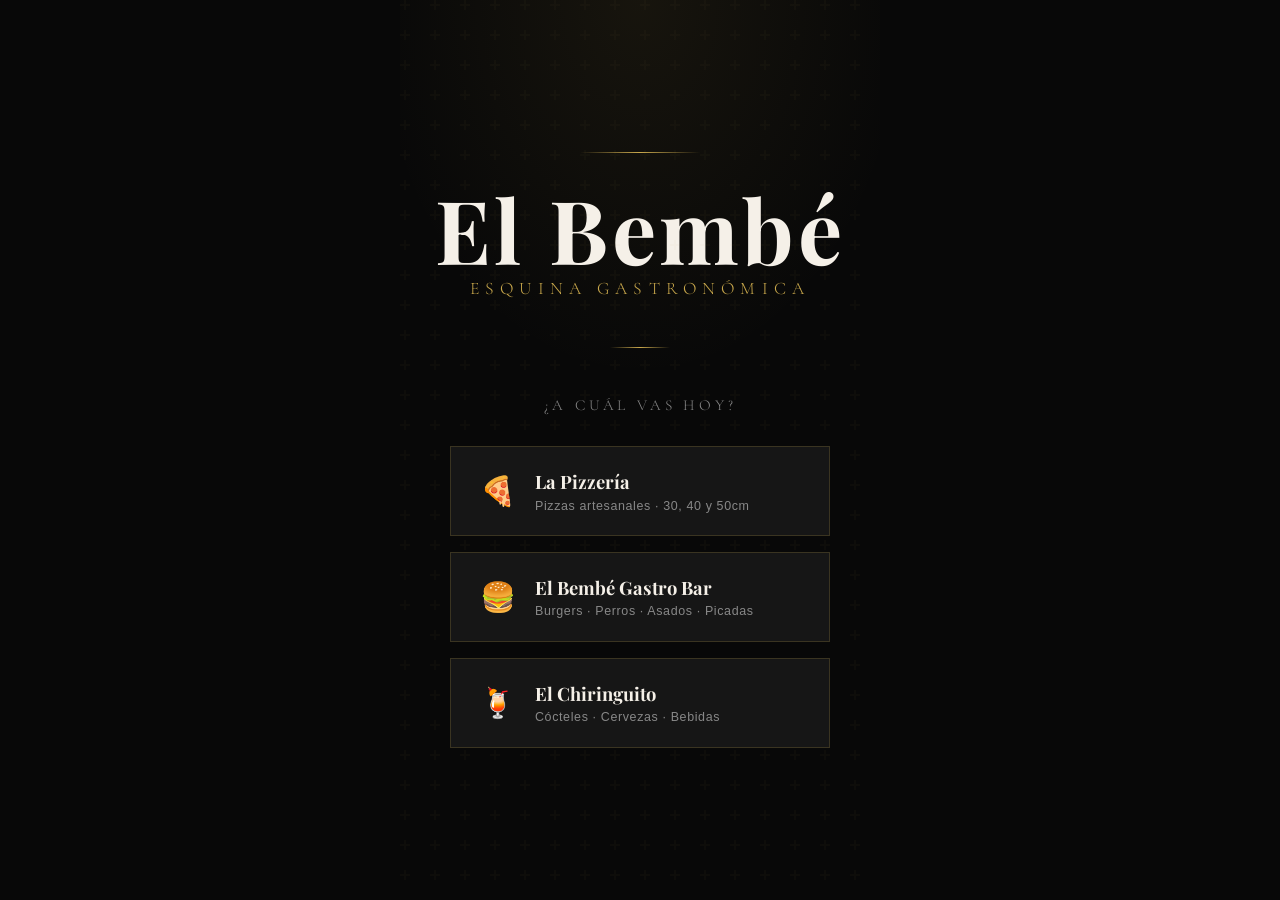
==== index.backup.html @ 0746b176 "💾 Backup antes de suspender" ====
<!DOCTYPE html>
<html lang="es">
<head>
<meta charset="UTF-8">
<meta name="viewport" content="width=device-width, initial-scale=1.0">
<title>El Bembé — Menu</title>
<link href="https://fonts.googleapis.com/css2?family=Playfair+Display:ital,wght@0,400;0,700;1,400&family=Cormorant+Garamond:wght@300;400;500&family=DM+Sans:wght@300;400;500&display=swap" rel="stylesheet">
</head>
<link rel="stylesheet" href="styles.css">
<body>

<!-- ════════════════ PORTADA ════════════════ -->
<div id="portada">
  <div class="portada-ornamento"></div>
  <h1 class="portada-titulo">El Bembé</h1>
  <p class="portada-subtitulo">Esquina Gastronómica</p>
  <div class="portada-ornamento2"></div>
  <p class="portada-pregunta">¿A cuál vas hoy?</p>
  <div class="conceptos-grid">
    <button class="concepto-btn" onclick="abrirMenu('pizzeria')">
      <span class="concepto-emoji">🍕</span>
      <div class="concepto-info">
        <span class="concepto-nombre">La Pizzería</span>
        <span class="concepto-desc">Pizzas artesanales · 30, 40 y 50cm</span>
      </div>
      <span class="concepto-arrow">→</span>
    </button>
    <button class="concepto-btn" onclick="abrirMenu('gastrobar')">
      <span class="concepto-emoji">🍔</span>
      <div class="concepto-info">
        <span class="concepto-nombre">El Bembé Gastro Bar</span>
        <span class="concepto-desc">Burgers · Perros · Asados · Picadas</span>
      </div>
      <span class="concepto-arrow">→</span>
    </button>
    <button class="concepto-btn" onclick="abrirMenu('chiringuito')">
      <span class="concepto-emoji">🍹</span>
      <div class="concepto-info">
        <span class="concepto-nombre">El Chiringuito</span>
        <span class="concepto-desc">Cócteles · Cervezas · Bebidas</span>
      </div>
      <span class="concepto-arrow">→</span>
    </button>
  </div>
</div>

<!-- ════════════════ MENÚ CONTAINER ════════════════ -->
<div id="menu-container">
  <div class="menu-header">
    <button class="btn-volver" onclick="volverPortada()">←</button>
    <div class="header-info">
      <div class="header-nombre" id="header-nombre"></div>
      <div class="header-sub">El Bembé · 324-8009246</div>
    </div>
  </div>
  <div class="menu-body" id="menu-body"></div>
</div>

<!-- BARRA TOTAL -->
<div class="total-bar" id="total-bar">
  <div class="total-linea">
    <span class="total-label">Total del pedido</span>
    <span class="total-valor" id="total-display">$0</span>
  </div>
  <div class="btns-pedido">
    <button class="btn-pedido btn-wsp" onclick="abrirModal()">📲 Ver pedido</button>
    <button class="btn-pedido btn-limpiar" onclick="limpiarPedido()">Limpiar</button>
  </div>
</div>

<!-- MODAL -->
<div id="modal-pedido">
  <div class="modal-box">

    <div class="modal-titulo" id="modal-titulo">Tu pedido</div>

    <div class="modal-items" id="modal-items"></div>
    <div class="modal-total" id="modal-total"></div>

    <!-- FORMULARIO -->
    <form id="pedidoForm">

      <section class="menu-section">
        <h2>📝 Detalles del Cliente</h2>

        <div class="form-group">
          <label>👤 Nombre:</label>
          <input type="text" id="nombre" required>
        </div>

        <div class="form-group">
          <label>📞 Número:</label>
          <input type="tel" id="telefono" required>
        </div>

        <div class="form-group">
          <label>📦 Tipo de entrega:</label>
          <select id="tipoEntrega">
            <option value="">-- Selecciona --</option>
            <option value="local">Recoger en el local</option>
            <option value="domicilio">Domicilio</option>
            <option value="comer">Comer en el local</option>
          </select>
        </div>

        <div class="form-group" id="direccionField" style="display:none;">
          <label>📍 Dirección:</label>
          <input type="text" id="direccion">
        </div>

        <div class="form-group" id="mesaField" style="display:none;">
          <label>🪑 Mesa:</label>
          <input type="text" id="numeroMesa">
        </div>

        <div class="form-group">
          <label>💳 Método de pago:</label>
          <select id="tipoPago">
            <option value="">-- Selecciona --</option>
            <option value="Efectivo">Efectivo</option>
            <option value="Nequi">Nequi</option>
            <option value="Bancolombia">Bancolombia</option>
            <option value="Llave">Llave</option>
            <option value="Bold">Llave Bold</option>
            <option value="Datafono">Datáfono</option>
          </select>
        </div>

        <!-- INFO DINÁMICA DE PAGO -->
        <div class="form-group" id="infoPago" style="display:none;">
  <div id="textoPago" style="font-size:14px; line-height:1.4;"></div>
</div>

        <div class="form-group" id="efectivoField" style="display:none;">
          <label>💵 ¿Con cuánto pagas?</label>
          <input type="text" id="efectivoCliente">
        </div>

        <div class="form-group">
          <label>📝 Extras:</label>
          <textarea id="especificaciones"></textarea>
        </div>

      </section>

    </form>

    <!-- BOTONES -->
    <div class="modal-btns">
      <button class="btn-confirmar" onclick="enviarWhatsApp()">✅ Enviar por WhatsApp</button>
      <button class="btn-cancelar" onclick="cerrarModal()">Cerrar</button>
    </div>
  </div>
</div>

  <script>
function enviarWhatsApp() {
  const lineas = [];
  let total = 0;

  pedidoGlobal.forEach(i => {
    lineas.push(`• ${i.nombre} x${i.cant}`);
    total += i.precio * i.cant;
  });

  if (lineas.length === 0) { cerrarModal(); return; }

  const nombre    = document.getElementById('nombre')?.value?.trim();
  const telefono  = document.getElementById('telefono')?.value?.trim();
  const entrega   = document.getElementById('tipoEntrega')?.value;
  const direccion = document.getElementById('direccion')?.value?.trim();
  const mesa      = document.getElementById('numeroMesa')?.value?.trim();
  const pago      = document.getElementById('tipoPago')?.value;
  const efectivo  = document.getElementById('efectivoCliente')?.value?.trim();
  const extra     = document.getElementById('especificaciones')?.value?.trim();

  const entregaTexto = { local:'Recoger en el local', domicilio:'Domicilio', comer:'Comer en el local' };

  let msg = "📦 *NUEVO PEDIDO — El Bembé*\n\n";
  if (nombre)   msg += "👤 *Nombre:* " + nombre + "\n";
  if (telefono) msg += "📞 *Número:* " + telefono + "\n";
  if (nombre || telefono) msg += "\n";

  msg += "🍽️ *Platos:*\n" + lineas.join('\n') + "\n\n";

  if (entrega) {
    msg += "📦 *Entrega:* " + (entregaTexto[entrega] || entrega) + "\n";
    if (entrega === 'comer' && mesa)          msg += "🪑 *Mesa:* " + mesa + "\n";
    if (entrega === 'domicilio' && direccion) msg += "📍 *Dirección:* " + direccion + "\n";
    msg += "\n";
  }

  if (pago)     msg += "💳 *Pago:* " + pago + "\n";
  if (efectivo) msg += "💵 *Con cuánto paga:* " + efectivo + "\n";
  if (pago || efectivo) msg += "\n";

  if (extra) msg += "📝 *Extras:* " + extra + "\n\n";

  msg += "💰 *Total: " + formatCOP(total) + "*";

  // ── Cambiar botón a "Enviando..." ──
  const btnConfirmar = document.querySelector('.btn-confirmar');
  if (btnConfirmar) {
    btnConfirmar.disabled = true;
    btnConfirmar.textContent = "Enviando...";
  }

  // ── Enviar a Google Forms ──
  const formData = new FormData();
  formData.append("entry.1374019127", nombre    || "");
  formData.append("entry.1512792047", telefono  || "");
  formData.append("entry.1387437886", lineas.join('\n'));
  formData.append("entry.1736887646", entrega   || "");
  formData.append("entry.2125605033", direccion || "");
  formData.append("entry.1258546851", pago      || "");
  formData.append("entry.189347138",  String(total));

  fetch("https://docs.google.com/forms/u/0/d/e/1FAIpQLSe2bna-9qyBoRLz5rePzkVjr_HBpRir2xsR7hR0W3sS5phgUg/formResponse", {
    method: "POST",
    mode: "no-cors",
    body: formData
  });

  setTimeout(() => {
    window.open(`https://wa.me/${WS}?text=${encodeURIComponent(msg)}`, '_blank');
    location.href = location.href;
  }, 4000);
}
</script>

<script src="script.js" charset="UTF-8"></script>
</body>
</html>
---- styles.css ----
:root {
    --negro: #080808; --negro-suave: #111111; --negro-card: #161616;
    --negro-hover: #1e1e1e; --dorado: #c9a84c; --dorado-claro: #e2c47a;
    --dorado-opaco: rgba(201,168,76,0.15); --blanco: #f5f0e8;
    --gris: #888; --gris-claro: #555; --verde: #27ae60;
  }
  * { box-sizing: border-box; margin: 0; padding: 0; }
  body {
  background: var(--negro);
  color: var(--blanco);
  font-family: 'DM Sans', sans-serif;
  font-weight: 300;
  min-height: 100vh;
  display: flex;
  flex-direction: column;
  align-items: center;
}

/* ✅ ESTO VA AFUERA */
#portada,
#menu-container,
.total-bar,
#modal-pedido {
  max-width: 480px;
  width: 100%;
  margin: 0 auto;
}

  /* ════ PORTADA ════ */
  #portada {
    width: 100%;
    min-height: 100vh; display: flex; flex-direction: column;
    align-items: center; justify-content: center;
    padding: 2rem 1.5rem;
    background: radial-gradient(ellipse 80% 60% at 50% 0%, rgba(201,168,76,0.08) 0%, transparent 70%), var(--negro);
    text-align: center; position: relative; overflow: hidden;
  }
  #portada::before {
    content: ''; position: absolute; inset: 0;
    background: url("data:image/svg+xml,%3Csvg width='60' height='60' viewBox='0 0 60 60' xmlns='http://www.w3.org/2000/svg'%3E%3Cg fill='none' fill-rule='evenodd'%3E%3Cg fill='%23c9a84c' fill-opacity='0.03'%3E%3Cpath d='M36 34v-4h-2v4h-4v2h4v4h2v-4h4v-2h-4zm0-30V0h-2v4h-4v2h4v4h2V6h4V4h-4zM6 34v-4H4v4H0v2h4v4h2v-4h4v-2H6zM6 4V0H4v4H0v2h4v4h2V6h4V4H6z'/%3E%3C/g%3E%3C/g%3E%3C/svg%3E");
    pointer-events: none;
  }
  .portada-ornamento { width: 120px; height: 1px; background: linear-gradient(90deg, transparent, var(--dorado), transparent); margin: 0 auto 2rem; }
  .portada-titulo { font-family: 'Playfair Display', serif; font-size: clamp(3rem, 12vw, 5.5rem); font-weight: 700; letter-spacing: 0.04em; line-height: 1; color: var(--blanco); margin-bottom: 0.3rem; }
  .portada-subtitulo { font-family: 'Cormorant Garamond', serif; font-size: clamp(0.85rem, 3vw, 1.1rem); letter-spacing: 0.35em; text-transform: uppercase; color: var(--dorado); margin-bottom: 3rem; }
  .portada-ornamento2 { width: 60px; height: 1px; background: linear-gradient(90deg, transparent, var(--dorado), transparent); margin: 0 auto 3rem; }
  .portada-pregunta { font-family: 'Cormorant Garamond', serif; font-size: clamp(0.8rem, 2.5vw, 0.95rem); letter-spacing: 0.25em; text-transform: uppercase; color: var(--gris); margin-bottom: 2rem; }
  .conceptos-grid { display: grid; grid-template-columns: 1fr; gap: 1rem; width: 100%; max-width: 380px; }
  .concepto-btn {
    background: var(--negro-card); border: 1px solid rgba(201,168,76,0.2);
    color: var(--blanco); padding: 1.4rem 1.8rem; cursor: pointer;
    transition: all 0.3s ease; display: flex; align-items: center;
    gap: 1.2rem; text-align: left; position: relative; overflow: hidden;
  }
  .concepto-btn::before { content: ''; position: absolute; left: 0; top: 0; bottom: 0; width: 3px; background: var(--dorado); transform: scaleY(0); transition: transform 0.3s ease; transform-origin: bottom; }
  .concepto-btn:hover { background: var(--negro-hover); border-color: var(--dorado); transform: translateX(4px); }
  .concepto-btn:hover::before { transform: scaleY(1); }
  .concepto-emoji { font-size: 1.8rem; flex-shrink: 0; }
  .concepto-info { flex: 1; }
  .concepto-nombre { font-family: 'Playfair Display', serif; font-size: 1.15rem; font-weight: 700; color: var(--blanco); display: block; margin-bottom: 0.2rem; }
  .concepto-desc { font-size: 0.78rem; color: var(--gris); letter-spacing: 0.05em; }
  .concepto-arrow { color: var(--dorado); font-size: 1rem; opacity: 0; transition: opacity 0.3s; }
  .concepto-btn:hover .concepto-arrow { opacity: 1; }

  /* ════ MENÚ CONTAINER ════ */
  #menu-container {
  display: none;
  width: 100%;
  flex-direction: column;
}

  /* HEADER */
  .menu-header {
    position: sticky; top: 0; z-index: 100;
    background: rgba(8,8,8,0.96); backdrop-filter: blur(12px);
    border-bottom: 1px solid rgba(201,168,76,0.15);
    padding: 0.9rem 1.2rem; display: flex; align-items: center; gap: 1rem;
  }
  .btn-volver { background: none; border: 1px solid rgba(201,168,76,0.3); color: var(--dorado); width: 36px; height: 36px; cursor: pointer; display: flex; align-items: center; justify-content: center; font-size: 1rem; transition: all 0.2s; flex-shrink: 0; }
  .btn-volver:hover { background: var(--dorado-opaco); border-color: var(--dorado); }
  .header-info { flex: 1; }
  .header-nombre { font-family: 'Playfair Display', serif; font-size: 1.1rem; font-weight: 700; color: var(--blanco); line-height: 1.1; }
  .header-sub { font-size: 0.7rem; color: var(--dorado); letter-spacing: 0.2em; text-transform: uppercase; }

  /* BODY */
  .menu-body {
  flex: 1;
  padding: 1rem 1rem 2rem;
}
  .menu-section { margin-bottom: 2rem; animation: fadeIn 0.3s ease; }
  @keyframes fadeIn { from { opacity:0; transform:translateY(6px); } to { opacity:1; transform:translateY(0); } }

  .section-titulo { font-family: 'Playfair Display', serif; font-size: 1.5rem; font-style: italic; color: var(--dorado-claro); margin-bottom: 0.3rem; padding-bottom: 0.8rem; border-bottom: 1px solid rgba(201,168,76,0.2); }

  .section-subtitulo { font-size: 0.75rem; color: var(--gris); letter-spacing: 0.1em; text-transform: uppercase; margin-bottom: 1.2rem; margin-top: 0.4rem; }

  /* ITEM */
  .item { border-bottom: 1px solid rgba(255,255,255,0.05); transition: background 0.2s; }
  .item:hover { background: rgba(255,255,255,0.015); }

  .item-linea { display: flex; align-items: center; gap: 0.5rem; padding: 0.85rem 0.5rem; flex-wrap: nowrap; }

  .item-linea label { flex: 1; display: flex; align-items: center; gap: 0.55rem; cursor: pointer; min-width: 0; }

  .check-plato { appearance: none; -webkit-appearance: none; width: 16px; height: 16px; border: 1px solid var(--gris-claro); background: transparent; cursor: pointer; flex-shrink: 0; position: relative; transition: all 0.2s; }

  .check-plato:checked { background: var(--dorado); border-color: var(--dorado); }

  .check-plato:checked::after { content: '✓'; position: absolute; top: 50%; left: 50%; transform: translate(-50%,-50%); font-size: 10px; color: var(--negro); font-weight: 700; }

  .nombre-plato { font-size: 0.88rem; color: var(--blanco); line-height: 1.3; overflow: hidden; text-overflow: ellipsis; white-space: nowrap; }

  .item-linea label:has(.check-plato:checked) .nombre-plato { color: var(--dorado-claro); }

  .sabor { background: var(--negro-card); border: 1px solid rgba(255,255,255,0.1); color: var(--gris); font-family: 'DM Sans', sans-serif; font-size: 0.72rem; padding: 0.3rem 0.4rem; cursor: pointer; flex-shrink: 0; max-width: 110px; display: none; transition: border-color 0.2s; }

  .sabor.visible { display: block; }
  .sabor:focus { outline: none; border-color: var(--dorado); color: var(--blanco); }

  .item-linea > span.precio { font-family: 'Cormorant Garamond', serif; font-size: 0.95rem; font-weight: 500; color: var(--dorado); flex-shrink: 0; white-space: nowrap; min-width: 52px; text-align: right; }
  .cantidad { width: 44px; background: var(--negro-card); border: 1px solid rgba(255,255,255,0.1); color: var(--blanco); font-family: 'DM Sans', sans-serif; font-size: 0.85rem; text-align: center; padding: 0.3rem; flex-shrink: 0; display: none; transition: border-color 0.2s; }
  .cantidad.visible { display: block; }
  .cantidad:focus { outline: none; border-color: var(--dorado); }
  .cantidad::-webkit-inner-spin-button, .cantidad::-webkit-outer-spin-button { -webkit-appearance: none; }
  .cantidad { -moz-appearance: textfield; }
  .descripcion { display: none; padding: 0.3rem 0.5rem 0.8rem 2rem; font-family: 'Cormorant Garamond', serif; font-size: 0.9rem; color: var(--gris); line-height: 1.6; font-style: italic; border-left: 2px solid var(--dorado-opaco); margin: 0 0.5rem 0.5rem; }

  /* SEPARADOR */
  .separador { text-align: center; padding: 1.2rem 0 0.8rem; font-family: 'Cormorant Garamond', serif; font-size: 0.78rem; letter-spacing: 0.3em; text-transform: uppercase; color: rgba(201,168,76,0.4); position: relative; }
  .separador::before, .separador::after { content: ''; position: absolute; top: 50%; width: 28%; height: 1px; background: rgba(201,168,76,0.15); }
  .separador::before { left: 0; }
  .separador::after { right: 0; }

  /* MITAD Y MITAD */
  .mitad-container { background: var(--negro-card); border: 1px solid rgba(201,168,76,0.25); padding: 1.2rem; margin-bottom: 1.5rem; }
  .mitad-titulo { font-family: 'Playfair Display', serif; font-size: 1.05rem; color: var(--dorado-claro); margin-bottom: 0.3rem; }
  .mitad-nota { font-size: 0.72rem; color: var(--gris); font-style: italic; margin-bottom: 1rem; }
  .mitad-fila { display: grid; grid-template-columns: 1fr 1fr; gap: 0.8rem; margin-bottom: 0.8rem; }
  .mitad-fila label, .mitad-tamano-label { font-size: 0.7rem; color: var(--gris); letter-spacing: 0.1em; text-transform: uppercase; display: block; margin-bottom: 0.3rem; }
  .mitad-fila select, .mitad-tamano-sel { width: 100%; background: var(--negro-suave); border: 1px solid rgba(255,255,255,0.1); color: var(--blanco); font-family: 'DM Sans', sans-serif; font-size: 0.8rem; padding: 0.5rem 0.4rem; cursor: pointer; }
  .mitad-fila select:focus, .mitad-tamano-sel:focus { outline: none; border-color: var(--dorado); }
  .mitad-tamano-wrap { margin-bottom: 1rem; }
  .mitad-bottom { display: flex; align-items: center; justify-content: space-between; gap: 1rem; }
  .mitad-precio-display { font-family: 'Cormorant Garamond', serif; font-size: 1.2rem; color: var(--dorado); }
  .mitad-cant-wrap { display: flex; align-items: center; gap: 0.5rem; }
  .mitad-cant-wrap span { font-size: 0.72rem; color: var(--gris); text-transform: uppercase; letter-spacing: 0.08em; }
  .mitad-cant-input { width: 52px; background: var(--negro-suave); border: 1px solid rgba(255,255,255,0.1); color: var(--blanco); font-size: 0.9rem; text-align: center; padding: 0.35rem; }
  .mitad-cant-input:focus { outline: none; border-color: var(--dorado); }
  .mitad-cant-input::-webkit-inner-spin-button { -webkit-appearance: none; }
  .mitad-cant-input { -moz-appearance: textfield; }

  /* PICADA */
  .picada-container { background: var(--negro-card); border: 1px solid rgba(201,168,76,0.2); padding: 1.2rem; margin-bottom: 1rem; }
  .picada-titulo { font-family: 'Playfair Display', serif; font-size: 1rem; color: var(--dorado-claro); margin-bottom: 0.3rem; }
  .picada-desc { font-size: 0.78rem; color: var(--gris); font-style: italic; margin-bottom: 1rem; }
  .picada-opciones { display: grid; grid-template-columns: 1fr 1fr 1fr; gap: 0.6rem; margin-bottom: 0.8rem; }
  .picada-opcion { background: var(--negro-suave); border: 1px solid rgba(255,255,255,0.08); padding: 0.7rem 0.5rem; text-align: center; cursor: pointer; transition: all 0.2s; }
  .picada-opcion.seleccionada { border-color: var(--dorado); background: var(--dorado-opaco); }
  .picada-opcion-label { font-size: 0.7rem; color: var(--gris); text-transform: uppercase; letter-spacing: 0.08em; display: block; }
  .picada-opcion-precio { font-family: 'Cormorant Garamond', serif; font-size: 1rem; color: var(--dorado); display: block; }
  .picada-opcion-porciones { font-size: 0.65rem; color: var(--gris-claro); display: block; }
  .picada-bottom { display: flex; align-items: center; justify-content: space-between; gap: 1rem; }
  .picada-precio-display { font-family: 'Cormorant Garamond', serif; font-size: 1.2rem; color: var(--dorado); }
  .picada-cant-wrap { display: flex; align-items: center; gap: 0.5rem; }
  .picada-cant-wrap > span { font-size: 0.72rem; color: var(--gris); text-transform: uppercase; letter-spacing: 0.08em; }
  .picada-cant-input { width: 52px; background: var(--negro-suave); border: 1px solid rgba(255,255,255,0.1); color: var(--blanco); font-size: 0.9rem; text-align: center; padding: 0.35rem; }
  .picada-cant-input:focus { outline: none; border-color: var(--dorado); }
  .picada-cant-input::-webkit-inner-spin-button { -webkit-appearance: none; }
  .picada-cant-input { -moz-appearance: textfield; }

  /* TOTAL BAR */
  .total-bar { position: sticky; bottom: 0; width: 100%; background: rgba(8,8,8,0.97); border-top: 1px solid rgba(201,168,76,0.3); padding: 1rem 1.2rem; display: none; flex-direction: column; gap: 0.8rem; backdrop-filter: blur(12px); z-index: 200; }
  .total-bar.visible { display: flex; }
  .total-linea { display: flex; justify-content: space-between; align-items: center; }
  .total-label { font-size: 0.72rem; letter-spacing: 0.2em; text-transform: uppercase; color: var(--gris); }
  .total-valor { font-family: 'Cormorant Garamond', serif; font-size: 1.6rem; font-weight: 500; color: var(--dorado-claro); }
  .btns-pedido { display: flex; gap: 0.8rem; }
  .btn-pedido { flex: 1; padding: 0.85rem; border: none; font-family: 'DM Sans', sans-serif; font-size: 0.8rem; letter-spacing: 0.1em; text-transform: uppercase; cursor: pointer; font-weight: 500; transition: all 0.2s; }
  .btn-wsp { background: var(--verde); color: white; }
  .btn-wsp:hover { filter: brightness(1.1); }
  .btn-limpiar { background: transparent; color: var(--gris); border: 1px solid rgba(255,255,255,0.15); }
  .btn-limpiar:hover { color: var(--blanco); border-color: rgba(255,255,255,0.4); }

  /* MODAL */
#modal-pedido { display: none; position: fixed; inset: 0; background: rgba(0,0,0,0.85); z-index: 500; padding: 1.5rem; align-items: flex-end; justify-content: center; }
#modal-pedido.abierto { display: flex; animation: fadeIn 0.2s ease; }
.modal-box { background: var(--negro-card); border: 1px solid rgba(201,168,76,0.25); width: 100%; max-width: 440px; padding: 1.5rem; max-height: 80vh; overflow-y: auto; }
.modal-titulo { font-family: 'Playfair Display', serif; font-size: 1.2rem; color: var(--dorado-claro); margin-bottom: 1rem; padding-bottom: 0.8rem; border-bottom: 1px solid rgba(201,168,76,0.2); }
.modal-items { margin-bottom: 1rem; font-size: 0.85rem; color: var(--blanco); }

.modal-item { display: flex; justify-content: space-between; align-items: center; border-bottom: 1px solid rgba(255,255,255,0.06); padding: 0.7rem 0; gap: 0.5rem; }
.modal-item-nombre { flex: 1; font-size: 0.88rem; color: var(--blanco); }
.modal-item-controles { display: flex; align-items: center; gap: 0.5rem; flex-shrink: 0; }
.modal-btn-cant { width: 28px; height: 28px; border-radius: 50%; border: 1px solid rgba(201,168,76,0.4); background: transparent; color: var(--dorado); font-size: 1rem; cursor: pointer; display: flex; align-items: center; justify-content: center; transition: all 0.2s; line-height: 1; }
.modal-btn-cant:hover { background: var(--dorado-opaco); border-color: var(--dorado); }
.modal-item-cant { font-size: 0.9rem; color: var(--blanco); min-width: 18px; text-align: center; }
.modal-item-precio { font-family: 'Cormorant Garamond', serif; font-size: 0.95rem; color: var(--dorado); min-width: 60px; text-align: right; }

.modal-total { text-align: center; padding: 1.2rem 0 0.5rem; border-top: 1px solid rgba(201,168,76,0.2); margin-bottom: 1rem; }
.modal-total-label { font-size: 0.7rem; letter-spacing: 0.25em; text-transform: uppercase; color: var(--gris); margin-bottom: 0.4rem; }
.modal-total-valor { font-family: 'Cormorant Garamond', serif; font-size: 2.2rem; font-weight: 500; color: var(--dorado-claro); }

.modal-btns { display: flex; gap: 0.8rem; }
.btn-confirmar { flex: 2; background: var(--verde); color: white; border: none; padding: 0.9rem; font-family: 'DM Sans', sans-serif; font-size: 0.82rem; letter-spacing: 0.1em; text-transform: uppercase; cursor: pointer; font-weight: 500; }
.btn-cancelar { flex: 1; background: transparent; color: var(--gris); border: 1px solid rgba(255,255,255,0.15); padding: 0.9rem; font-family: 'DM Sans', sans-serif; font-size: 0.82rem; cursor: pointer; }

  /* PAGOS */
  .pagos-footer { padding: 2rem 0.5rem 1rem; border-top: 1px solid rgba(255,255,255,0.05); margin-top: 1rem; }
  .pagos-titulo { font-family: 'Cormorant Garamond', serif; font-size: 0.75rem; letter-spacing: 0.25em; text-transform: uppercase; color: var(--gris); text-align: center; margin-bottom: 1rem; }
  .pagos-grid { display: flex; flex-wrap: wrap; gap: 0.5rem; justify-content: center; }
  .pago-tag { background: var(--negro-card); border: 1px solid rgba(255,255,255,0.08); color: var(--gris-claro); padding: 0.35rem 0.8rem; font-size: 0.72rem; letter-spacing: 0.05em; }
  .pagos-nota { font-size: 0.7rem; color: var(--gris); text-align: center; margin-top: 0.8rem; font-style: italic; }

  /* INPUTS SOLO DEL MODAL */
#modal-pedido input,
#modal-pedido select,
#modal-pedido textarea {
  width: 100%;
  padding: 12px;
  border-radius: 10px;
  border: none;
  background: #1a1a1a;
  color: #fff;
  font-size: 14px;
}

/* LABELS */
#modal-pedido .form-group label {
  display: block;
  font-size: 13px;
  margin-bottom: 5px;
  color: #aaa;
}

/* TITULO SECCION */
#modal-pedido .menu-section h2 {
  color: #d4af37;
  font-size: 18px;
  margin-bottom: 10px;
}

/* ESPACIADO */
#modal-pedido .form-group {
  margin-bottom: 15px;
}

/* PLACEHOLDER */
#modal-pedido input::placeholder,
#modal-pedido textarea::placeholder {
  color: #777;
}

#modal-pedido input:focus,
#modal-pedido select:focus,
#modal-pedido textarea:focus {
  outline: 1px solid #d4af37;
}
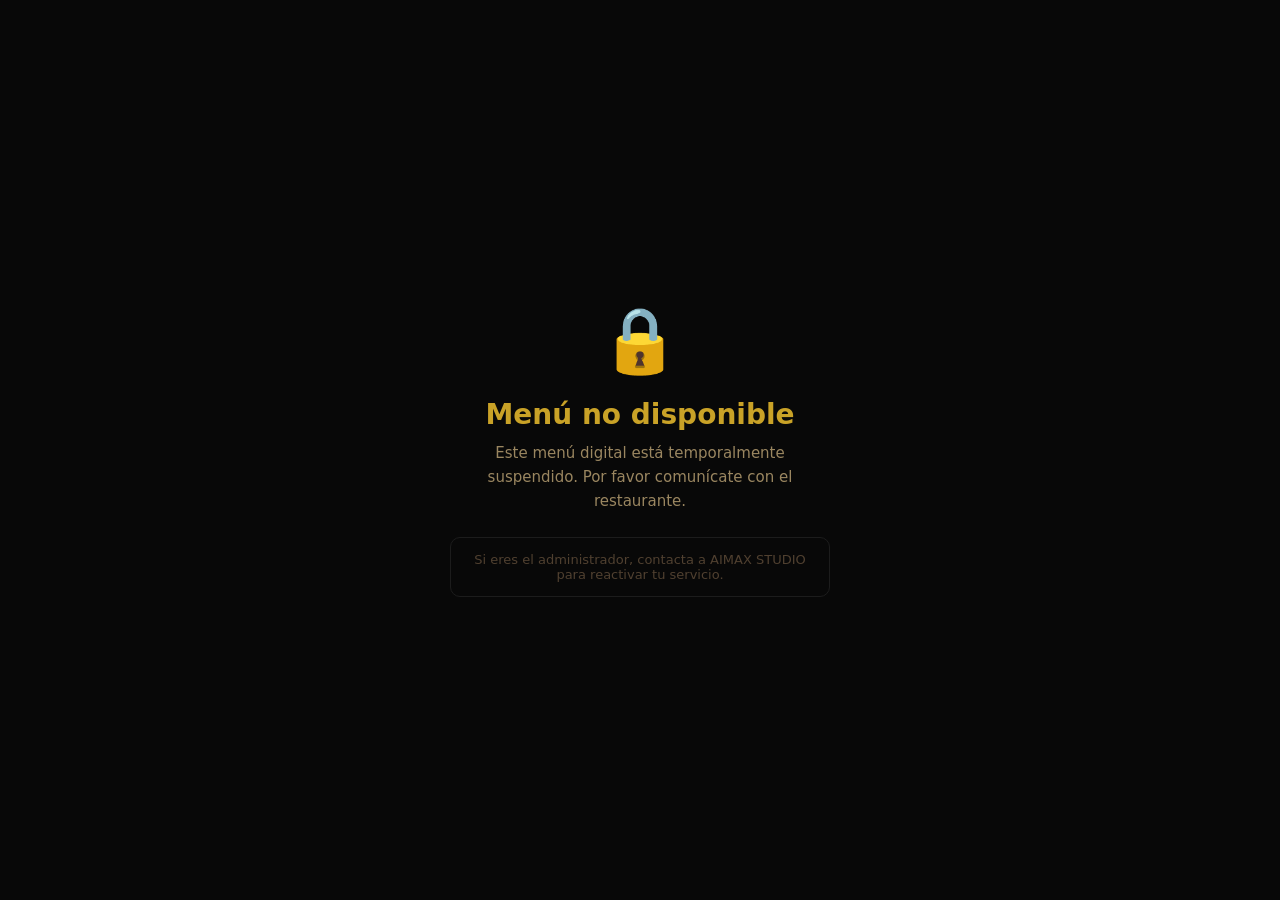
==== commit f8d85793: "💾 Backup antes de suspender" ====
--- a/index.backup.html
+++ b/index.backup.html
@@ -1,233 +1 @@
-<!DOCTYPE html>
-<html lang="es">
-<head>
-<meta charset="UTF-8">
-<meta name="viewport" content="width=device-width, initial-scale=1.0">
-<title>El Bembé — Menu</title>
-<link href="https://fonts.googleapis.com/css2?family=Playfair+Display:ital,wght@0,400;0,700;1,400&family=Cormorant+Garamond:wght@300;400;500&family=DM+Sans:wght@300;400;500&display=swap" rel="stylesheet">
-</head>
-<link rel="stylesheet" href="styles.css">
-<body>
-
-<!-- ════════════════ PORTADA ════════════════ -->
-<div id="portada">
-  <div class="portada-ornamento"></div>
-  <h1 class="portada-titulo">El Bembé</h1>
-  <p class="portada-subtitulo">Esquina Gastronómica</p>
-  <div class="portada-ornamento2"></div>
-  <p class="portada-pregunta">¿A cuál vas hoy?</p>
-  <div class="conceptos-grid">
-    <button class="concepto-btn" onclick="abrirMenu('pizzeria')">
-      <span class="concepto-emoji">🍕</span>
-      <div class="concepto-info">
-        <span class="concepto-nombre">La Pizzería</span>
-        <span class="concepto-desc">Pizzas artesanales · 30, 40 y 50cm</span>
-      </div>
-      <span class="concepto-arrow">→</span>
-    </button>
-    <button class="concepto-btn" onclick="abrirMenu('gastrobar')">
-      <span class="concepto-emoji">🍔</span>
-      <div class="concepto-info">
-        <span class="concepto-nombre">El Bembé Gastro Bar</span>
-        <span class="concepto-desc">Burgers · Perros · Asados · Picadas</span>
-      </div>
-      <span class="concepto-arrow">→</span>
-    </button>
-    <button class="concepto-btn" onclick="abrirMenu('chiringuito')">
-      <span class="concepto-emoji">🍹</span>
-      <div class="concepto-info">
-        <span class="concepto-nombre">El Chiringuito</span>
-        <span class="concepto-desc">Cócteles · Cervezas · Bebidas</span>
-      </div>
-      <span class="concepto-arrow">→</span>
-    </button>
-  </div>
-</div>
-
-<!-- ════════════════ MENÚ CONTAINER ════════════════ -->
-<div id="menu-container">
-  <div class="menu-header">
-    <button class="btn-volver" onclick="volverPortada()">←</button>
-    <div class="header-info">
-      <div class="header-nombre" id="header-nombre"></div>
-      <div class="header-sub">El Bembé · 324-8009246</div>
-    </div>
-  </div>
-  <div class="menu-body" id="menu-body"></div>
-</div>
-
-<!-- BARRA TOTAL -->
-<div class="total-bar" id="total-bar">
-  <div class="total-linea">
-    <span class="total-label">Total del pedido</span>
-    <span class="total-valor" id="total-display">$0</span>
-  </div>
-  <div class="btns-pedido">
-    <button class="btn-pedido btn-wsp" onclick="abrirModal()">📲 Ver pedido</button>
-    <button class="btn-pedido btn-limpiar" onclick="limpiarPedido()">Limpiar</button>
-  </div>
-</div>
-
-<!-- MODAL -->
-<div id="modal-pedido">
-  <div class="modal-box">
-
-    <div class="modal-titulo" id="modal-titulo">Tu pedido</div>
-
-    <div class="modal-items" id="modal-items"></div>
-    <div class="modal-total" id="modal-total"></div>
-
-    <!-- FORMULARIO -->
-    <form id="pedidoForm">
-
-      <section class="menu-section">
-        <h2>📝 Detalles del Cliente</h2>
-
-        <div class="form-group">
-          <label>👤 Nombre:</label>
-          <input type="text" id="nombre" required>
-        </div>
-
-        <div class="form-group">
-          <label>📞 Número:</label>
-          <input type="tel" id="telefono" required>
-        </div>
-
-        <div class="form-group">
-          <label>📦 Tipo de entrega:</label>
-          <select id="tipoEntrega">
-            <option value="">-- Selecciona --</option>
-            <option value="local">Recoger en el local</option>
-            <option value="domicilio">Domicilio</option>
-            <option value="comer">Comer en el local</option>
-          </select>
-        </div>
-
-        <div class="form-group" id="direccionField" style="display:none;">
-          <label>📍 Dirección:</label>
-          <input type="text" id="direccion">
-        </div>
-
-        <div class="form-group" id="mesaField" style="display:none;">
-          <label>🪑 Mesa:</label>
-          <input type="text" id="numeroMesa">
-        </div>
-
-        <div class="form-group">
-          <label>💳 Método de pago:</label>
-          <select id="tipoPago">
-            <option value="">-- Selecciona --</option>
-            <option value="Efectivo">Efectivo</option>
-            <option value="Nequi">Nequi</option>
-            <option value="Bancolombia">Bancolombia</option>
-            <option value="Llave">Llave</option>
-            <option value="Bold">Llave Bold</option>
-            <option value="Datafono">Datáfono</option>
-          </select>
-        </div>
-
-        <!-- INFO DINÁMICA DE PAGO -->
-        <div class="form-group" id="infoPago" style="display:none;">
-  <div id="textoPago" style="font-size:14px; line-height:1.4;"></div>
-</div>
-
-        <div class="form-group" id="efectivoField" style="display:none;">
-          <label>💵 ¿Con cuánto pagas?</label>
-          <input type="text" id="efectivoCliente">
-        </div>
-
-        <div class="form-group">
-          <label>📝 Extras:</label>
-          <textarea id="especificaciones"></textarea>
-        </div>
-
-      </section>
-
-    </form>
-
-    <!-- BOTONES -->
-    <div class="modal-btns">
-      <button class="btn-confirmar" onclick="enviarWhatsApp()">✅ Enviar por WhatsApp</button>
-      <button class="btn-cancelar" onclick="cerrarModal()">Cerrar</button>
-    </div>
-  </div>
-</div>
-
-  <script>
-function enviarWhatsApp() {
-  const lineas = [];
-  let total = 0;
-
-  pedidoGlobal.forEach(i => {
-    lineas.push(`• ${i.nombre} x${i.cant}`);
-    total += i.precio * i.cant;
-  });
-
-  if (lineas.length === 0) { cerrarModal(); return; }
-
-  const nombre    = document.getElementById('nombre')?.value?.trim();
-  const telefono  = document.getElementById('telefono')?.value?.trim();
-  const entrega   = document.getElementById('tipoEntrega')?.value;
-  const direccion = document.getElementById('direccion')?.value?.trim();
-  const mesa      = document.getElementById('numeroMesa')?.value?.trim();
-  const pago      = document.getElementById('tipoPago')?.value;
-  const efectivo  = document.getElementById('efectivoCliente')?.value?.trim();
-  const extra     = document.getElementById('especificaciones')?.value?.trim();
-
-  const entregaTexto = { local:'Recoger en el local', domicilio:'Domicilio', comer:'Comer en el local' };
-
-  let msg = "📦 *NUEVO PEDIDO — El Bembé*\n\n";
-  if (nombre)   msg += "👤 *Nombre:* " + nombre + "\n";
-  if (telefono) msg += "📞 *Número:* " + telefono + "\n";
-  if (nombre || telefono) msg += "\n";
-
-  msg += "🍽️ *Platos:*\n" + lineas.join('\n') + "\n\n";
-
-  if (entrega) {
-    msg += "📦 *Entrega:* " + (entregaTexto[entrega] || entrega) + "\n";
-    if (entrega === 'comer' && mesa)          msg += "🪑 *Mesa:* " + mesa + "\n";
-    if (entrega === 'domicilio' && direccion) msg += "📍 *Dirección:* " + direccion + "\n";
-    msg += "\n";
-  }
-
-  if (pago)     msg += "💳 *Pago:* " + pago + "\n";
-  if (efectivo) msg += "💵 *Con cuánto paga:* " + efectivo + "\n";
-  if (pago || efectivo) msg += "\n";
-
-  if (extra) msg += "📝 *Extras:* " + extra + "\n\n";
-
-  msg += "💰 *Total: " + formatCOP(total) + "*";
-
-  // ── Cambiar botón a "Enviando..." ──
-  const btnConfirmar = document.querySelector('.btn-confirmar');
-  if (btnConfirmar) {
-    btnConfirmar.disabled = true;
-    btnConfirmar.textContent = "Enviando...";
-  }
-
-  // ── Enviar a Google Forms ──
-  const formData = new FormData();
-  formData.append("entry.1374019127", nombre    || "");
-  formData.append("entry.1512792047", telefono  || "");
-  formData.append("entry.1387437886", lineas.join('\n'));
-  formData.append("entry.1736887646", entrega   || "");
-  formData.append("entry.2125605033", direccion || "");
-  formData.append("entry.1258546851", pago      || "");
-  formData.append("entry.189347138",  String(total));
-
-  fetch("https://docs.google.com/forms/u/0/d/e/1FAIpQLSe2bna-9qyBoRLz5rePzkVjr_HBpRir2xsR7hR0W3sS5phgUg/formResponse", {
-    method: "POST",
-    mode: "no-cors",
-    body: formData
-  });
-
-  setTimeout(() => {
-    window.open(`https://wa.me/${WS}?text=${encodeURIComponent(msg)}`, '_blank');
-    location.href = location.href;
-  }, 4000);
-}
-</script>
-
-<script src="script.js" charset="UTF-8"></script>
-</body>
-</html>+<!DOCTYPE html><html lang="es"><head><meta charset="UTF-8"><meta name="viewport" content="width=device-width,initial-scale=1"><title>Servicio suspendido</title><style>*{margin:0;padding:0;box-sizing:border-box}body{background:#080808;color:#F0E8D2;font-family:system-ui,sans-serif;display:flex;align-items:center;justify-content:center;min-height:100vh;text-align:center;padding:20px}.box{max-width:380px}.ico{font-size:64px;margin-bottom:20px}.title{font-size:28px;font-weight:700;color:#C9A227;margin-bottom:10px}.sub{font-size:15px;color:#9A8660;line-height:1.6;margin-bottom:24px}.note{font-size:13px;color:#504030;border:1px solid #1C1C1C;border-radius:10px;padding:14px}</style></head><body><div class="box"><div class="ico">🔒</div><div class="title">Menú no disponible</div><div class="sub">Este menú digital está temporalmente suspendido. Por favor comunícate con el restaurante.</div><div class="note">Si eres el administrador, contacta a AIMAX STUDIO para reactivar tu servicio.</div></div></body></html>
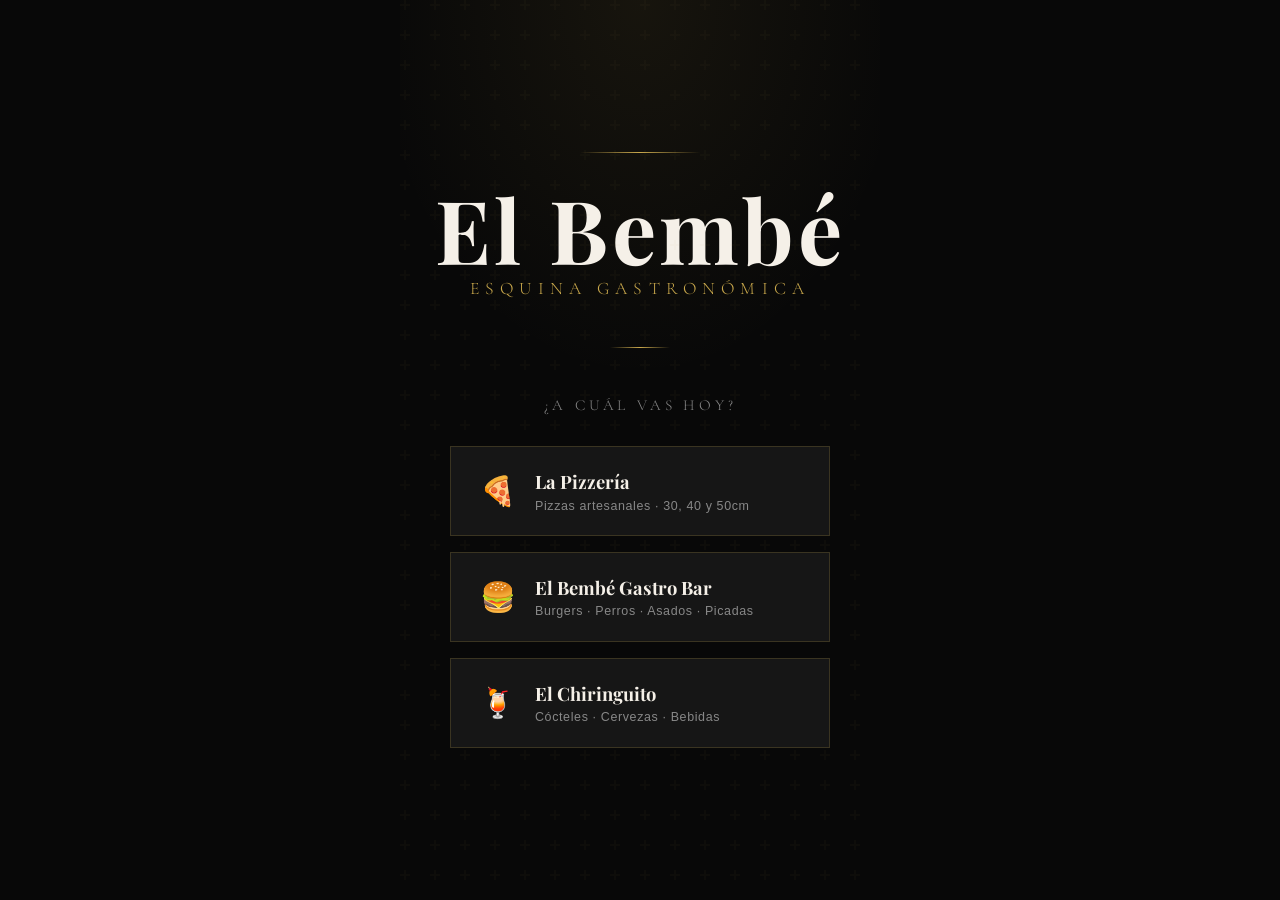
==== commit 61b12329: "💾 Backup antes de suspender" ====
--- a/index.backup.html
+++ b/index.backup.html
@@ -1 +1,233 @@
-<!DOCTYPE html><html lang="es"><head><meta charset="UTF-8"><meta name="viewport" content="width=device-width,initial-scale=1"><title>Servicio suspendido</title><style>*{margin:0;padding:0;box-sizing:border-box}body{background:#080808;color:#F0E8D2;font-family:system-ui,sans-serif;display:flex;align-items:center;justify-content:center;min-height:100vh;text-align:center;padding:20px}.box{max-width:380px}.ico{font-size:64px;margin-bottom:20px}.title{font-size:28px;font-weight:700;color:#C9A227;margin-bottom:10px}.sub{font-size:15px;color:#9A8660;line-height:1.6;margin-bottom:24px}.note{font-size:13px;color:#504030;border:1px solid #1C1C1C;border-radius:10px;padding:14px}</style></head><body><div class="box"><div class="ico">🔒</div><div class="title">Menú no disponible</div><div class="sub">Este menú digital está temporalmente suspendido. Por favor comunícate con el restaurante.</div><div class="note">Si eres el administrador, contacta a AIMAX STUDIO para reactivar tu servicio.</div></div></body></html>+<!DOCTYPE html>
+<html lang="es">
+<head>
+<meta charset="UTF-8">
+<meta name="viewport" content="width=device-width, initial-scale=1.0">
+<title>El Bembé — Menu</title>
+<link href="https://fonts.googleapis.com/css2?family=Playfair+Display:ital,wght@0,400;0,700;1,400&family=Cormorant+Garamond:wght@300;400;500&family=DM+Sans:wght@300;400;500&display=swap" rel="stylesheet">
+</head>
+<link rel="stylesheet" href="styles.css">
+<body>
+
+<!-- ════════════════ PORTADA ════════════════ -->
+<div id="portada">
+  <div class="portada-ornamento"></div>
+  <h1 class="portada-titulo">El Bembé</h1>
+  <p class="portada-subtitulo">Esquina Gastronómica</p>
+  <div class="portada-ornamento2"></div>
+  <p class="portada-pregunta">¿A cuál vas hoy?</p>
+  <div class="conceptos-grid">
+    <button class="concepto-btn" onclick="abrirMenu('pizzeria')">
+      <span class="concepto-emoji">🍕</span>
+      <div class="concepto-info">
+        <span class="concepto-nombre">La Pizzería</span>
+        <span class="concepto-desc">Pizzas artesanales · 30, 40 y 50cm</span>
+      </div>
+      <span class="concepto-arrow">→</span>
+    </button>
+    <button class="concepto-btn" onclick="abrirMenu('gastrobar')">
+      <span class="concepto-emoji">🍔</span>
+      <div class="concepto-info">
+        <span class="concepto-nombre">El Bembé Gastro Bar</span>
+        <span class="concepto-desc">Burgers · Perros · Asados · Picadas</span>
+      </div>
+      <span class="concepto-arrow">→</span>
+    </button>
+    <button class="concepto-btn" onclick="abrirMenu('chiringuito')">
+      <span class="concepto-emoji">🍹</span>
+      <div class="concepto-info">
+        <span class="concepto-nombre">El Chiringuito</span>
+        <span class="concepto-desc">Cócteles · Cervezas · Bebidas</span>
+      </div>
+      <span class="concepto-arrow">→</span>
+    </button>
+  </div>
+</div>
+
+<!-- ════════════════ MENÚ CONTAINER ════════════════ -->
+<div id="menu-container">
+  <div class="menu-header">
+    <button class="btn-volver" onclick="volverPortada()">←</button>
+    <div class="header-info">
+      <div class="header-nombre" id="header-nombre"></div>
+      <div class="header-sub">El Bembé · 324-8009246</div>
+    </div>
+  </div>
+  <div class="menu-body" id="menu-body"></div>
+</div>
+
+<!-- BARRA TOTAL -->
+<div class="total-bar" id="total-bar">
+  <div class="total-linea">
+    <span class="total-label">Total del pedido</span>
+    <span class="total-valor" id="total-display">$0</span>
+  </div>
+  <div class="btns-pedido">
+    <button class="btn-pedido btn-wsp" onclick="abrirModal()">📲 Ver pedido</button>
+    <button class="btn-pedido btn-limpiar" onclick="limpiarPedido()">Limpiar</button>
+  </div>
+</div>
+
+<!-- MODAL -->
+<div id="modal-pedido">
+  <div class="modal-box">
+
+    <div class="modal-titulo" id="modal-titulo">Tu pedido</div>
+
+    <div class="modal-items" id="modal-items"></div>
+    <div class="modal-total" id="modal-total"></div>
+
+    <!-- FORMULARIO -->
+    <form id="pedidoForm">
+
+      <section class="menu-section">
+        <h2>📝 Detalles del Cliente</h2>
+
+        <div class="form-group">
+          <label>👤 Nombre:</label>
+          <input type="text" id="nombre" required>
+        </div>
+
+        <div class="form-group">
+          <label>📞 Número:</label>
+          <input type="tel" id="telefono" required>
+        </div>
+
+        <div class="form-group">
+          <label>📦 Tipo de entrega:</label>
+          <select id="tipoEntrega">
+            <option value="">-- Selecciona --</option>
+            <option value="local">Recoger en el local</option>
+            <option value="domicilio">Domicilio</option>
+            <option value="comer">Comer en el local</option>
+          </select>
+        </div>
+
+        <div class="form-group" id="direccionField" style="display:none;">
+          <label>📍 Dirección:</label>
+          <input type="text" id="direccion">
+        </div>
+
+        <div class="form-group" id="mesaField" style="display:none;">
+          <label>🪑 Mesa:</label>
+          <input type="text" id="numeroMesa">
+        </div>
+
+        <div class="form-group">
+          <label>💳 Método de pago:</label>
+          <select id="tipoPago">
+            <option value="">-- Selecciona --</option>
+            <option value="Efectivo">Efectivo</option>
+            <option value="Nequi">Nequi</option>
+            <option value="Bancolombia">Bancolombia</option>
+            <option value="Llave">Llave</option>
+            <option value="Bold">Llave Bold</option>
+            <option value="Datafono">Datáfono</option>
+          </select>
+        </div>
+
+        <!-- INFO DINÁMICA DE PAGO -->
+        <div class="form-group" id="infoPago" style="display:none;">
+  <div id="textoPago" style="font-size:14px; line-height:1.4;"></div>
+</div>
+
+        <div class="form-group" id="efectivoField" style="display:none;">
+          <label>💵 ¿Con cuánto pagas?</label>
+          <input type="text" id="efectivoCliente">
+        </div>
+
+        <div class="form-group">
+          <label>📝 Extras:</label>
+          <textarea id="especificaciones"></textarea>
+        </div>
+
+      </section>
+
+    </form>
+
+    <!-- BOTONES -->
+    <div class="modal-btns">
+      <button class="btn-confirmar" onclick="enviarWhatsApp()">✅ Enviar por WhatsApp</button>
+      <button class="btn-cancelar" onclick="cerrarModal()">Cerrar</button>
+    </div>
+  </div>
+</div>
+
+  <script>
+function enviarWhatsApp() {
+  const lineas = [];
+  let total = 0;
+
+  pedidoGlobal.forEach(i => {
+    lineas.push(`• ${i.nombre} x${i.cant}`);
+    total += i.precio * i.cant;
+  });
+
+  if (lineas.length === 0) { cerrarModal(); return; }
+
+  const nombre    = document.getElementById('nombre')?.value?.trim();
+  const telefono  = document.getElementById('telefono')?.value?.trim();
+  const entrega   = document.getElementById('tipoEntrega')?.value;
+  const direccion = document.getElementById('direccion')?.value?.trim();
+  const mesa      = document.getElementById('numeroMesa')?.value?.trim();
+  const pago      = document.getElementById('tipoPago')?.value;
+  const efectivo  = document.getElementById('efectivoCliente')?.value?.trim();
+  const extra     = document.getElementById('especificaciones')?.value?.trim();
+
+  const entregaTexto = { local:'Recoger en el local', domicilio:'Domicilio', comer:'Comer en el local' };
+
+  let msg = "📦 *NUEVO PEDIDO — El Bembé*\n\n";
+  if (nombre)   msg += "👤 *Nombre:* " + nombre + "\n";
+  if (telefono) msg += "📞 *Número:* " + telefono + "\n";
+  if (nombre || telefono) msg += "\n";
+
+  msg += "🍽️ *Platos:*\n" + lineas.join('\n') + "\n\n";
+
+  if (entrega) {
+    msg += "📦 *Entrega:* " + (entregaTexto[entrega] || entrega) + "\n";
+    if (entrega === 'comer' && mesa)          msg += "🪑 *Mesa:* " + mesa + "\n";
+    if (entrega === 'domicilio' && direccion) msg += "📍 *Dirección:* " + direccion + "\n";
+    msg += "\n";
+  }
+
+  if (pago)     msg += "💳 *Pago:* " + pago + "\n";
+  if (efectivo) msg += "💵 *Con cuánto paga:* " + efectivo + "\n";
+  if (pago || efectivo) msg += "\n";
+
+  if (extra) msg += "📝 *Extras:* " + extra + "\n\n";
+
+  msg += "💰 *Total: " + formatCOP(total) + "*";
+
+  // ── Cambiar botón a "Enviando..." ──
+  const btnConfirmar = document.querySelector('.btn-confirmar');
+  if (btnConfirmar) {
+    btnConfirmar.disabled = true;
+    btnConfirmar.textContent = "Enviando...";
+  }
+
+  // ── Enviar a Google Forms ──
+  const formData = new FormData();
+  formData.append("entry.1374019127", nombre    || "");
+  formData.append("entry.1512792047", telefono  || "");
+  formData.append("entry.1387437886", lineas.join('\n'));
+  formData.append("entry.1736887646", entrega   || "");
+  formData.append("entry.2125605033", direccion || "");
+  formData.append("entry.1258546851", pago      || "");
+  formData.append("entry.189347138",  String(total));
+
+  fetch("https://docs.google.com/forms/u/0/d/e/1FAIpQLSe2bna-9qyBoRLz5rePzkVjr_HBpRir2xsR7hR0W3sS5phgUg/formResponse", {
+    method: "POST",
+    mode: "no-cors",
+    body: formData
+  });
+
+  setTimeout(() => {
+    window.open(`https://wa.me/${WS}?text=${encodeURIComponent(msg)}`, '_blank');
+    location.href = location.href;
+  }, 4000);
+}
+</script>
+
+<script src="script.js" charset="UTF-8"></script>
+</body>
+</html>
--- a/styles.css
+++ b/styles.css
@@ -0,0 +1,257 @@
+:root {
+    --negro: #080808; --negro-suave: #111111; --negro-card: #161616;
+    --negro-hover: #1e1e1e; --dorado: #c9a84c; --dorado-claro: #e2c47a;
+    --dorado-opaco: rgba(201,168,76,0.15); --blanco: #f5f0e8;
+    --gris: #888; --gris-claro: #555; --verde: #27ae60;
+  }
+  * { box-sizing: border-box; margin: 0; padding: 0; }
+  body {
+  background: var(--negro);
+  color: var(--blanco);
+  font-family: 'DM Sans', sans-serif;
+  font-weight: 300;
+  min-height: 100vh;
+  display: flex;
+  flex-direction: column;
+  align-items: center;
+}
+
+/* ✅ ESTO VA AFUERA */
+#portada,
+#menu-container,
+.total-bar,
+#modal-pedido {
+  max-width: 480px;
+  width: 100%;
+  margin: 0 auto;
+}
+
+  /* ════ PORTADA ════ */
+  #portada {
+    width: 100%;
+    min-height: 100vh; display: flex; flex-direction: column;
+    align-items: center; justify-content: center;
+    padding: 2rem 1.5rem;
+    background: radial-gradient(ellipse 80% 60% at 50% 0%, rgba(201,168,76,0.08) 0%, transparent 70%), var(--negro);
+    text-align: center; position: relative; overflow: hidden;
+  }
+  #portada::before {
+    content: ''; position: absolute; inset: 0;
+    background: url("data:image/svg+xml,%3Csvg width='60' height='60' viewBox='0 0 60 60' xmlns='http://www.w3.org/2000/svg'%3E%3Cg fill='none' fill-rule='evenodd'%3E%3Cg fill='%23c9a84c' fill-opacity='0.03'%3E%3Cpath d='M36 34v-4h-2v4h-4v2h4v4h2v-4h4v-2h-4zm0-30V0h-2v4h-4v2h4v4h2V6h4V4h-4zM6 34v-4H4v4H0v2h4v4h2v-4h4v-2H6zM6 4V0H4v4H0v2h4v4h2V6h4V4H6z'/%3E%3C/g%3E%3C/g%3E%3C/svg%3E");
+    pointer-events: none;
+  }
+  .portada-ornamento { width: 120px; height: 1px; background: linear-gradient(90deg, transparent, var(--dorado), transparent); margin: 0 auto 2rem; }
+  .portada-titulo { font-family: 'Playfair Display', serif; font-size: clamp(3rem, 12vw, 5.5rem); font-weight: 700; letter-spacing: 0.04em; line-height: 1; color: var(--blanco); margin-bottom: 0.3rem; }
+  .portada-subtitulo { font-family: 'Cormorant Garamond', serif; font-size: clamp(0.85rem, 3vw, 1.1rem); letter-spacing: 0.35em; text-transform: uppercase; color: var(--dorado); margin-bottom: 3rem; }
+  .portada-ornamento2 { width: 60px; height: 1px; background: linear-gradient(90deg, transparent, var(--dorado), transparent); margin: 0 auto 3rem; }
+  .portada-pregunta { font-family: 'Cormorant Garamond', serif; font-size: clamp(0.8rem, 2.5vw, 0.95rem); letter-spacing: 0.25em; text-transform: uppercase; color: var(--gris); margin-bottom: 2rem; }
+  .conceptos-grid { display: grid; grid-template-columns: 1fr; gap: 1rem; width: 100%; max-width: 380px; }
+  .concepto-btn {
+    background: var(--negro-card); border: 1px solid rgba(201,168,76,0.2);
+    color: var(--blanco); padding: 1.4rem 1.8rem; cursor: pointer;
+    transition: all 0.3s ease; display: flex; align-items: center;
+    gap: 1.2rem; text-align: left; position: relative; overflow: hidden;
+  }
+  .concepto-btn::before { content: ''; position: absolute; left: 0; top: 0; bottom: 0; width: 3px; background: var(--dorado); transform: scaleY(0); transition: transform 0.3s ease; transform-origin: bottom; }
+  .concepto-btn:hover { background: var(--negro-hover); border-color: var(--dorado); transform: translateX(4px); }
+  .concepto-btn:hover::before { transform: scaleY(1); }
+  .concepto-emoji { font-size: 1.8rem; flex-shrink: 0; }
+  .concepto-info { flex: 1; }
+  .concepto-nombre { font-family: 'Playfair Display', serif; font-size: 1.15rem; font-weight: 700; color: var(--blanco); display: block; margin-bottom: 0.2rem; }
+  .concepto-desc { font-size: 0.78rem; color: var(--gris); letter-spacing: 0.05em; }
+  .concepto-arrow { color: var(--dorado); font-size: 1rem; opacity: 0; transition: opacity 0.3s; }
+  .concepto-btn:hover .concepto-arrow { opacity: 1; }
+
+  /* ════ MENÚ CONTAINER ════ */
+  #menu-container {
+  display: none;
+  width: 100%;
+  flex-direction: column;
+}
+
+  /* HEADER */
+  .menu-header {
+    position: sticky; top: 0; z-index: 100;
+    background: rgba(8,8,8,0.96); backdrop-filter: blur(12px);
+    border-bottom: 1px solid rgba(201,168,76,0.15);
+    padding: 0.9rem 1.2rem; display: flex; align-items: center; gap: 1rem;
+  }
+  .btn-volver { background: none; border: 1px solid rgba(201,168,76,0.3); color: var(--dorado); width: 36px; height: 36px; cursor: pointer; display: flex; align-items: center; justify-content: center; font-size: 1rem; transition: all 0.2s; flex-shrink: 0; }
+  .btn-volver:hover { background: var(--dorado-opaco); border-color: var(--dorado); }
+  .header-info { flex: 1; }
+  .header-nombre { font-family: 'Playfair Display', serif; font-size: 1.1rem; font-weight: 700; color: var(--blanco); line-height: 1.1; }
+  .header-sub { font-size: 0.7rem; color: var(--dorado); letter-spacing: 0.2em; text-transform: uppercase; }
+
+  /* BODY */
+  .menu-body {
+  flex: 1;
+  padding: 1rem 1rem 2rem;
+}
+  .menu-section { margin-bottom: 2rem; animation: fadeIn 0.3s ease; }
+  @keyframes fadeIn { from { opacity:0; transform:translateY(6px); } to { opacity:1; transform:translateY(0); } }
+
+  .section-titulo { font-family: 'Playfair Display', serif; font-size: 1.5rem; font-style: italic; color: var(--dorado-claro); margin-bottom: 0.3rem; padding-bottom: 0.8rem; border-bottom: 1px solid rgba(201,168,76,0.2); }
+
+  .section-subtitulo { font-size: 0.75rem; color: var(--gris); letter-spacing: 0.1em; text-transform: uppercase; margin-bottom: 1.2rem; margin-top: 0.4rem; }
+
+  /* ITEM */
+  .item { border-bottom: 1px solid rgba(255,255,255,0.05); transition: background 0.2s; }
+  .item:hover { background: rgba(255,255,255,0.015); }
+
+  .item-linea { display: flex; align-items: center; gap: 0.5rem; padding: 0.85rem 0.5rem; flex-wrap: nowrap; }
+
+  .item-linea label { flex: 1; display: flex; align-items: center; gap: 0.55rem; cursor: pointer; min-width: 0; }
+
+  .check-plato { appearance: none; -webkit-appearance: none; width: 16px; height: 16px; border: 1px solid var(--gris-claro); background: transparent; cursor: pointer; flex-shrink: 0; position: relative; transition: all 0.2s; }
+
+  .check-plato:checked { background: var(--dorado); border-color: var(--dorado); }
+
+  .check-plato:checked::after { content: '✓'; position: absolute; top: 50%; left: 50%; transform: translate(-50%,-50%); font-size: 10px; color: var(--negro); font-weight: 700; }
+
+  .nombre-plato { font-size: 0.88rem; color: var(--blanco); line-height: 1.3; overflow: hidden; text-overflow: ellipsis; white-space: nowrap; }
+
+  .item-linea label:has(.check-plato:checked) .nombre-plato { color: var(--dorado-claro); }
+
+  .sabor { background: var(--negro-card); border: 1px solid rgba(255,255,255,0.1); color: var(--gris); font-family: 'DM Sans', sans-serif; font-size: 0.72rem; padding: 0.3rem 0.4rem; cursor: pointer; flex-shrink: 0; max-width: 110px; display: none; transition: border-color 0.2s; }
+
+  .sabor.visible { display: block; }
+  .sabor:focus { outline: none; border-color: var(--dorado); color: var(--blanco); }
+
+  .item-linea > span.precio { font-family: 'Cormorant Garamond', serif; font-size: 0.95rem; font-weight: 500; color: var(--dorado); flex-shrink: 0; white-space: nowrap; min-width: 52px; text-align: right; }
+  .cantidad { width: 44px; background: var(--negro-card); border: 1px solid rgba(255,255,255,0.1); color: var(--blanco); font-family: 'DM Sans', sans-serif; font-size: 0.85rem; text-align: center; padding: 0.3rem; flex-shrink: 0; display: none; transition: border-color 0.2s; }
+  .cantidad.visible { display: block; }
+  .cantidad:focus { outline: none; border-color: var(--dorado); }
+  .cantidad::-webkit-inner-spin-button, .cantidad::-webkit-outer-spin-button { -webkit-appearance: none; }
+  .cantidad { -moz-appearance: textfield; }
+  .descripcion { display: none; padding: 0.3rem 0.5rem 0.8rem 2rem; font-family: 'Cormorant Garamond', serif; font-size: 0.9rem; color: var(--gris); line-height: 1.6; font-style: italic; border-left: 2px solid var(--dorado-opaco); margin: 0 0.5rem 0.5rem; }
+
+  /* SEPARADOR */
+  .separador { text-align: center; padding: 1.2rem 0 0.8rem; font-family: 'Cormorant Garamond', serif; font-size: 0.78rem; letter-spacing: 0.3em; text-transform: uppercase; color: rgba(201,168,76,0.4); position: relative; }
+  .separador::before, .separador::after { content: ''; position: absolute; top: 50%; width: 28%; height: 1px; background: rgba(201,168,76,0.15); }
+  .separador::before { left: 0; }
+  .separador::after { right: 0; }
+
+  /* MITAD Y MITAD */
+  .mitad-container { background: var(--negro-card); border: 1px solid rgba(201,168,76,0.25); padding: 1.2rem; margin-bottom: 1.5rem; }
+  .mitad-titulo { font-family: 'Playfair Display', serif; font-size: 1.05rem; color: var(--dorado-claro); margin-bottom: 0.3rem; }
+  .mitad-nota { font-size: 0.72rem; color: var(--gris); font-style: italic; margin-bottom: 1rem; }
+  .mitad-fila { display: grid; grid-template-columns: 1fr 1fr; gap: 0.8rem; margin-bottom: 0.8rem; }
+  .mitad-fila label, .mitad-tamano-label { font-size: 0.7rem; color: var(--gris); letter-spacing: 0.1em; text-transform: uppercase; display: block; margin-bottom: 0.3rem; }
+  .mitad-fila select, .mitad-tamano-sel { width: 100%; background: var(--negro-suave); border: 1px solid rgba(255,255,255,0.1); color: var(--blanco); font-family: 'DM Sans', sans-serif; font-size: 0.8rem; padding: 0.5rem 0.4rem; cursor: pointer; }
+  .mitad-fila select:focus, .mitad-tamano-sel:focus { outline: none; border-color: var(--dorado); }
+  .mitad-tamano-wrap { margin-bottom: 1rem; }
+  .mitad-bottom { display: flex; align-items: center; justify-content: space-between; gap: 1rem; }
+  .mitad-precio-display { font-family: 'Cormorant Garamond', serif; font-size: 1.2rem; color: var(--dorado); }
+  .mitad-cant-wrap { display: flex; align-items: center; gap: 0.5rem; }
+  .mitad-cant-wrap span { font-size: 0.72rem; color: var(--gris); text-transform: uppercase; letter-spacing: 0.08em; }
+  .mitad-cant-input { width: 52px; background: var(--negro-suave); border: 1px solid rgba(255,255,255,0.1); color: var(--blanco); font-size: 0.9rem; text-align: center; padding: 0.35rem; }
+  .mitad-cant-input:focus { outline: none; border-color: var(--dorado); }
+  .mitad-cant-input::-webkit-inner-spin-button { -webkit-appearance: none; }
+  .mitad-cant-input { -moz-appearance: textfield; }
+
+  /* PICADA */
+  .picada-container { background: var(--negro-card); border: 1px solid rgba(201,168,76,0.2); padding: 1.2rem; margin-bottom: 1rem; }
+  .picada-titulo { font-family: 'Playfair Display', serif; font-size: 1rem; color: var(--dorado-claro); margin-bottom: 0.3rem; }
+  .picada-desc { font-size: 0.78rem; color: var(--gris); font-style: italic; margin-bottom: 1rem; }
+  .picada-opciones { display: grid; grid-template-columns: 1fr 1fr 1fr; gap: 0.6rem; margin-bottom: 0.8rem; }
+  .picada-opcion { background: var(--negro-suave); border: 1px solid rgba(255,255,255,0.08); padding: 0.7rem 0.5rem; text-align: center; cursor: pointer; transition: all 0.2s; }
+  .picada-opcion.seleccionada { border-color: var(--dorado); background: var(--dorado-opaco); }
+  .picada-opcion-label { font-size: 0.7rem; color: var(--gris); text-transform: uppercase; letter-spacing: 0.08em; display: block; }
+  .picada-opcion-precio { font-family: 'Cormorant Garamond', serif; font-size: 1rem; color: var(--dorado); display: block; }
+  .picada-opcion-porciones { font-size: 0.65rem; color: var(--gris-claro); display: block; }
+  .picada-bottom { display: flex; align-items: center; justify-content: space-between; gap: 1rem; }
+  .picada-precio-display { font-family: 'Cormorant Garamond', serif; font-size: 1.2rem; color: var(--dorado); }
+  .picada-cant-wrap { display: flex; align-items: center; gap: 0.5rem; }
+  .picada-cant-wrap > span { font-size: 0.72rem; color: var(--gris); text-transform: uppercase; letter-spacing: 0.08em; }
+  .picada-cant-input { width: 52px; background: var(--negro-suave); border: 1px solid rgba(255,255,255,0.1); color: var(--blanco); font-size: 0.9rem; text-align: center; padding: 0.35rem; }
+  .picada-cant-input:focus { outline: none; border-color: var(--dorado); }
+  .picada-cant-input::-webkit-inner-spin-button { -webkit-appearance: none; }
+  .picada-cant-input { -moz-appearance: textfield; }
+
+  /* TOTAL BAR */
+  .total-bar { position: sticky; bottom: 0; width: 100%; background: rgba(8,8,8,0.97); border-top: 1px solid rgba(201,168,76,0.3); padding: 1rem 1.2rem; display: none; flex-direction: column; gap: 0.8rem; backdrop-filter: blur(12px); z-index: 200; }
+  .total-bar.visible { display: flex; }
+  .total-linea { display: flex; justify-content: space-between; align-items: center; }
+  .total-label { font-size: 0.72rem; letter-spacing: 0.2em; text-transform: uppercase; color: var(--gris); }
+  .total-valor { font-family: 'Cormorant Garamond', serif; font-size: 1.6rem; font-weight: 500; color: var(--dorado-claro); }
+  .btns-pedido { display: flex; gap: 0.8rem; }
+  .btn-pedido { flex: 1; padding: 0.85rem; border: none; font-family: 'DM Sans', sans-serif; font-size: 0.8rem; letter-spacing: 0.1em; text-transform: uppercase; cursor: pointer; font-weight: 500; transition: all 0.2s; }
+  .btn-wsp { background: var(--verde); color: white; }
+  .btn-wsp:hover { filter: brightness(1.1); }
+  .btn-limpiar { background: transparent; color: var(--gris); border: 1px solid rgba(255,255,255,0.15); }
+  .btn-limpiar:hover { color: var(--blanco); border-color: rgba(255,255,255,0.4); }
+
+  /* MODAL */
+#modal-pedido { display: none; position: fixed; inset: 0; background: rgba(0,0,0,0.85); z-index: 500; padding: 1.5rem; align-items: flex-end; justify-content: center; }
+#modal-pedido.abierto { display: flex; animation: fadeIn 0.2s ease; }
+.modal-box { background: var(--negro-card); border: 1px solid rgba(201,168,76,0.25); width: 100%; max-width: 440px; padding: 1.5rem; max-height: 80vh; overflow-y: auto; }
+.modal-titulo { font-family: 'Playfair Display', serif; font-size: 1.2rem; color: var(--dorado-claro); margin-bottom: 1rem; padding-bottom: 0.8rem; border-bottom: 1px solid rgba(201,168,76,0.2); }
+.modal-items { margin-bottom: 1rem; font-size: 0.85rem; color: var(--blanco); }
+
+.modal-item { display: flex; justify-content: space-between; align-items: center; border-bottom: 1px solid rgba(255,255,255,0.06); padding: 0.7rem 0; gap: 0.5rem; }
+.modal-item-nombre { flex: 1; font-size: 0.88rem; color: var(--blanco); }
+.modal-item-controles { display: flex; align-items: center; gap: 0.5rem; flex-shrink: 0; }
+.modal-btn-cant { width: 28px; height: 28px; border-radius: 50%; border: 1px solid rgba(201,168,76,0.4); background: transparent; color: var(--dorado); font-size: 1rem; cursor: pointer; display: flex; align-items: center; justify-content: center; transition: all 0.2s; line-height: 1; }
+.modal-btn-cant:hover { background: var(--dorado-opaco); border-color: var(--dorado); }
+.modal-item-cant { font-size: 0.9rem; color: var(--blanco); min-width: 18px; text-align: center; }
+.modal-item-precio { font-family: 'Cormorant Garamond', serif; font-size: 0.95rem; color: var(--dorado); min-width: 60px; text-align: right; }
+
+.modal-total { text-align: center; padding: 1.2rem 0 0.5rem; border-top: 1px solid rgba(201,168,76,0.2); margin-bottom: 1rem; }
+.modal-total-label { font-size: 0.7rem; letter-spacing: 0.25em; text-transform: uppercase; color: var(--gris); margin-bottom: 0.4rem; }
+.modal-total-valor { font-family: 'Cormorant Garamond', serif; font-size: 2.2rem; font-weight: 500; color: var(--dorado-claro); }
+
+.modal-btns { display: flex; gap: 0.8rem; }
+.btn-confirmar { flex: 2; background: var(--verde); color: white; border: none; padding: 0.9rem; font-family: 'DM Sans', sans-serif; font-size: 0.82rem; letter-spacing: 0.1em; text-transform: uppercase; cursor: pointer; font-weight: 500; }
+.btn-cancelar { flex: 1; background: transparent; color: var(--gris); border: 1px solid rgba(255,255,255,0.15); padding: 0.9rem; font-family: 'DM Sans', sans-serif; font-size: 0.82rem; cursor: pointer; }
+
+  /* PAGOS */
+  .pagos-footer { padding: 2rem 0.5rem 1rem; border-top: 1px solid rgba(255,255,255,0.05); margin-top: 1rem; }
+  .pagos-titulo { font-family: 'Cormorant Garamond', serif; font-size: 0.75rem; letter-spacing: 0.25em; text-transform: uppercase; color: var(--gris); text-align: center; margin-bottom: 1rem; }
+  .pagos-grid { display: flex; flex-wrap: wrap; gap: 0.5rem; justify-content: center; }
+  .pago-tag { background: var(--negro-card); border: 1px solid rgba(255,255,255,0.08); color: var(--gris-claro); padding: 0.35rem 0.8rem; font-size: 0.72rem; letter-spacing: 0.05em; }
+  .pagos-nota { font-size: 0.7rem; color: var(--gris); text-align: center; margin-top: 0.8rem; font-style: italic; }
+
+  /* INPUTS SOLO DEL MODAL */
+#modal-pedido input,
+#modal-pedido select,
+#modal-pedido textarea {
+  width: 100%;
+  padding: 12px;
+  border-radius: 10px;
+  border: none;
+  background: #1a1a1a;
+  color: #fff;
+  font-size: 14px;
+}
+
+/* LABELS */
+#modal-pedido .form-group label {
+  display: block;
+  font-size: 13px;
+  margin-bottom: 5px;
+  color: #aaa;
+}
+
+/* TITULO SECCION */
+#modal-pedido .menu-section h2 {
+  color: #d4af37;
+  font-size: 18px;
+  margin-bottom: 10px;
+}
+
+/* ESPACIADO */
+#modal-pedido .form-group {
+  margin-bottom: 15px;
+}
+
+/* PLACEHOLDER */
+#modal-pedido input::placeholder,
+#modal-pedido textarea::placeholder {
+  color: #777;
+}
+
+#modal-pedido input:focus,
+#modal-pedido select:focus,
+#modal-pedido textarea:focus {
+  outline: 1px solid #d4af37;
+}
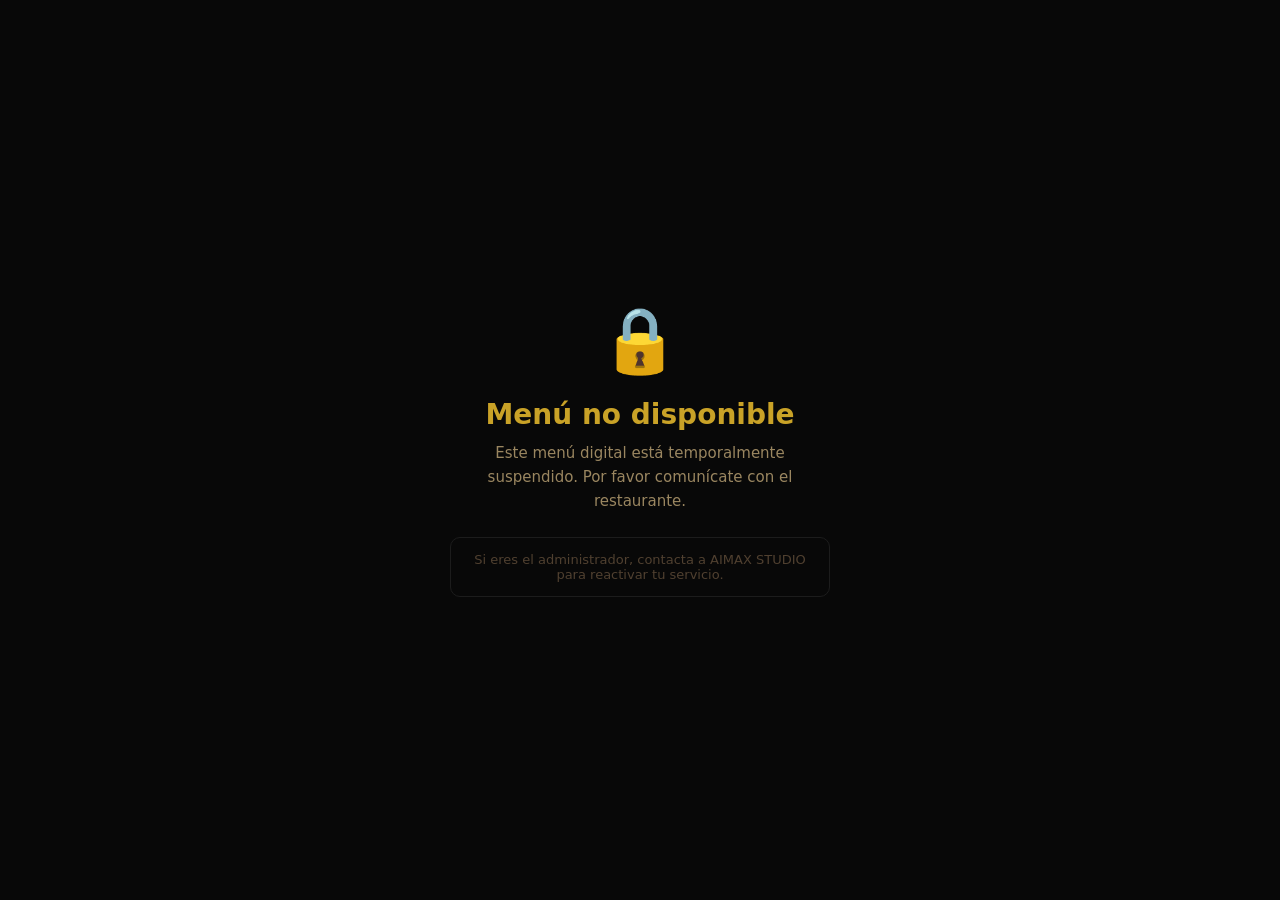
==== commit 1c5807c3: "💾 Backup antes de suspender" ====
--- a/index.backup.html
+++ b/index.backup.html
@@ -1,233 +1 @@
-<!DOCTYPE html>
-<html lang="es">
-<head>
-<meta charset="UTF-8">
-<meta name="viewport" content="width=device-width, initial-scale=1.0">
-<title>El Bembé — Menu</title>
-<link href="https://fonts.googleapis.com/css2?family=Playfair+Display:ital,wght@0,400;0,700;1,400&family=Cormorant+Garamond:wght@300;400;500&family=DM+Sans:wght@300;400;500&display=swap" rel="stylesheet">
-</head>
-<link rel="stylesheet" href="styles.css">
-<body>
-
-<!-- ════════════════ PORTADA ════════════════ -->
-<div id="portada">
-  <div class="portada-ornamento"></div>
-  <h1 class="portada-titulo">El Bembé</h1>
-  <p class="portada-subtitulo">Esquina Gastronómica</p>
-  <div class="portada-ornamento2"></div>
-  <p class="portada-pregunta">¿A cuál vas hoy?</p>
-  <div class="conceptos-grid">
-    <button class="concepto-btn" onclick="abrirMenu('pizzeria')">
-      <span class="concepto-emoji">🍕</span>
-      <div class="concepto-info">
-        <span class="concepto-nombre">La Pizzería</span>
-        <span class="concepto-desc">Pizzas artesanales · 30, 40 y 50cm</span>
-      </div>
-      <span class="concepto-arrow">→</span>
-    </button>
-    <button class="concepto-btn" onclick="abrirMenu('gastrobar')">
-      <span class="concepto-emoji">🍔</span>
-      <div class="concepto-info">
-        <span class="concepto-nombre">El Bembé Gastro Bar</span>
-        <span class="concepto-desc">Burgers · Perros · Asados · Picadas</span>
-      </div>
-      <span class="concepto-arrow">→</span>
-    </button>
-    <button class="concepto-btn" onclick="abrirMenu('chiringuito')">
-      <span class="concepto-emoji">🍹</span>
-      <div class="concepto-info">
-        <span class="concepto-nombre">El Chiringuito</span>
-        <span class="concepto-desc">Cócteles · Cervezas · Bebidas</span>
-      </div>
-      <span class="concepto-arrow">→</span>
-    </button>
-  </div>
-</div>
-
-<!-- ════════════════ MENÚ CONTAINER ════════════════ -->
-<div id="menu-container">
-  <div class="menu-header">
-    <button class="btn-volver" onclick="volverPortada()">←</button>
-    <div class="header-info">
-      <div class="header-nombre" id="header-nombre"></div>
-      <div class="header-sub">El Bembé · 324-8009246</div>
-    </div>
-  </div>
-  <div class="menu-body" id="menu-body"></div>
-</div>
-
-<!-- BARRA TOTAL -->
-<div class="total-bar" id="total-bar">
-  <div class="total-linea">
-    <span class="total-label">Total del pedido</span>
-    <span class="total-valor" id="total-display">$0</span>
-  </div>
-  <div class="btns-pedido">
-    <button class="btn-pedido btn-wsp" onclick="abrirModal()">📲 Ver pedido</button>
-    <button class="btn-pedido btn-limpiar" onclick="limpiarPedido()">Limpiar</button>
-  </div>
-</div>
-
-<!-- MODAL -->
-<div id="modal-pedido">
-  <div class="modal-box">
-
-    <div class="modal-titulo" id="modal-titulo">Tu pedido</div>
-
-    <div class="modal-items" id="modal-items"></div>
-    <div class="modal-total" id="modal-total"></div>
-
-    <!-- FORMULARIO -->
-    <form id="pedidoForm">
-
-      <section class="menu-section">
-        <h2>📝 Detalles del Cliente</h2>
-
-        <div class="form-group">
-          <label>👤 Nombre:</label>
-          <input type="text" id="nombre" required>
-        </div>
-
-        <div class="form-group">
-          <label>📞 Número:</label>
-          <input type="tel" id="telefono" required>
-        </div>
-
-        <div class="form-group">
-          <label>📦 Tipo de entrega:</label>
-          <select id="tipoEntrega">
-            <option value="">-- Selecciona --</option>
-            <option value="local">Recoger en el local</option>
-            <option value="domicilio">Domicilio</option>
-            <option value="comer">Comer en el local</option>
-          </select>
-        </div>
-
-        <div class="form-group" id="direccionField" style="display:none;">
-          <label>📍 Dirección:</label>
-          <input type="text" id="direccion">
-        </div>
-
-        <div class="form-group" id="mesaField" style="display:none;">
-          <label>🪑 Mesa:</label>
-          <input type="text" id="numeroMesa">
-        </div>
-
-        <div class="form-group">
-          <label>💳 Método de pago:</label>
-          <select id="tipoPago">
-            <option value="">-- Selecciona --</option>
-            <option value="Efectivo">Efectivo</option>
-            <option value="Nequi">Nequi</option>
-            <option value="Bancolombia">Bancolombia</option>
-            <option value="Llave">Llave</option>
-            <option value="Bold">Llave Bold</option>
-            <option value="Datafono">Datáfono</option>
-          </select>
-        </div>
-
-        <!-- INFO DINÁMICA DE PAGO -->
-        <div class="form-group" id="infoPago" style="display:none;">
-  <div id="textoPago" style="font-size:14px; line-height:1.4;"></div>
-</div>
-
-        <div class="form-group" id="efectivoField" style="display:none;">
-          <label>💵 ¿Con cuánto pagas?</label>
-          <input type="text" id="efectivoCliente">
-        </div>
-
-        <div class="form-group">
-          <label>📝 Extras:</label>
-          <textarea id="especificaciones"></textarea>
-        </div>
-
-      </section>
-
-    </form>
-
-    <!-- BOTONES -->
-    <div class="modal-btns">
-      <button class="btn-confirmar" onclick="enviarWhatsApp()">✅ Enviar por WhatsApp</button>
-      <button class="btn-cancelar" onclick="cerrarModal()">Cerrar</button>
-    </div>
-  </div>
-</div>
-
-  <script>
-function enviarWhatsApp() {
-  const lineas = [];
-  let total = 0;
-
-  pedidoGlobal.forEach(i => {
-    lineas.push(`• ${i.nombre} x${i.cant}`);
-    total += i.precio * i.cant;
-  });
-
-  if (lineas.length === 0) { cerrarModal(); return; }
-
-  const nombre    = document.getElementById('nombre')?.value?.trim();
-  const telefono  = document.getElementById('telefono')?.value?.trim();
-  const entrega   = document.getElementById('tipoEntrega')?.value;
-  const direccion = document.getElementById('direccion')?.value?.trim();
-  const mesa      = document.getElementById('numeroMesa')?.value?.trim();
-  const pago      = document.getElementById('tipoPago')?.value;
-  const efectivo  = document.getElementById('efectivoCliente')?.value?.trim();
-  const extra     = document.getElementById('especificaciones')?.value?.trim();
-
-  const entregaTexto = { local:'Recoger en el local', domicilio:'Domicilio', comer:'Comer en el local' };
-
-  let msg = "📦 *NUEVO PEDIDO — El Bembé*\n\n";
-  if (nombre)   msg += "👤 *Nombre:* " + nombre + "\n";
-  if (telefono) msg += "📞 *Número:* " + telefono + "\n";
-  if (nombre || telefono) msg += "\n";
-
-  msg += "🍽️ *Platos:*\n" + lineas.join('\n') + "\n\n";
-
-  if (entrega) {
-    msg += "📦 *Entrega:* " + (entregaTexto[entrega] || entrega) + "\n";
-    if (entrega === 'comer' && mesa)          msg += "🪑 *Mesa:* " + mesa + "\n";
-    if (entrega === 'domicilio' && direccion) msg += "📍 *Dirección:* " + direccion + "\n";
-    msg += "\n";
-  }
-
-  if (pago)     msg += "💳 *Pago:* " + pago + "\n";
-  if (efectivo) msg += "💵 *Con cuánto paga:* " + efectivo + "\n";
-  if (pago || efectivo) msg += "\n";
-
-  if (extra) msg += "📝 *Extras:* " + extra + "\n\n";
-
-  msg += "💰 *Total: " + formatCOP(total) + "*";
-
-  // ── Cambiar botón a "Enviando..." ──
-  const btnConfirmar = document.querySelector('.btn-confirmar');
-  if (btnConfirmar) {
-    btnConfirmar.disabled = true;
-    btnConfirmar.textContent = "Enviando...";
-  }
-
-  // ── Enviar a Google Forms ──
-  const formData = new FormData();
-  formData.append("entry.1374019127", nombre    || "");
-  formData.append("entry.1512792047", telefono  || "");
-  formData.append("entry.1387437886", lineas.join('\n'));
-  formData.append("entry.1736887646", entrega   || "");
-  formData.append("entry.2125605033", direccion || "");
-  formData.append("entry.1258546851", pago      || "");
-  formData.append("entry.189347138",  String(total));
-
-  fetch("https://docs.google.com/forms/u/0/d/e/1FAIpQLSe2bna-9qyBoRLz5rePzkVjr_HBpRir2xsR7hR0W3sS5phgUg/formResponse", {
-    method: "POST",
-    mode: "no-cors",
-    body: formData
-  });
-
-  setTimeout(() => {
-    window.open(`https://wa.me/${WS}?text=${encodeURIComponent(msg)}`, '_blank');
-    location.href = location.href;
-  }, 4000);
-}
-</script>
-
-<script src="script.js" charset="UTF-8"></script>
-</body>
-</html>+<!DOCTYPE html><html lang="es"><head><meta charset="UTF-8"><meta name="viewport" content="width=device-width,initial-scale=1"><title>Servicio suspendido</title><style>*{margin:0;padding:0;box-sizing:border-box}body{background:#080808;color:#F0E8D2;font-family:system-ui,sans-serif;display:flex;align-items:center;justify-content:center;min-height:100vh;text-align:center;padding:20px}.box{max-width:380px}.ico{font-size:64px;margin-bottom:20px}.title{font-size:28px;font-weight:700;color:#C9A227;margin-bottom:10px}.sub{font-size:15px;color:#9A8660;line-height:1.6;margin-bottom:24px}.note{font-size:13px;color:#504030;border:1px solid #1C1C1C;border-radius:10px;padding:14px}</style></head><body><div class="box"><div class="ico">🔒</div><div class="title">Menú no disponible</div><div class="sub">Este menú digital está temporalmente suspendido. Por favor comunícate con el restaurante.</div><div class="note">Si eres el administrador, contacta a AIMAX STUDIO para reactivar tu servicio.</div></div></body></html>
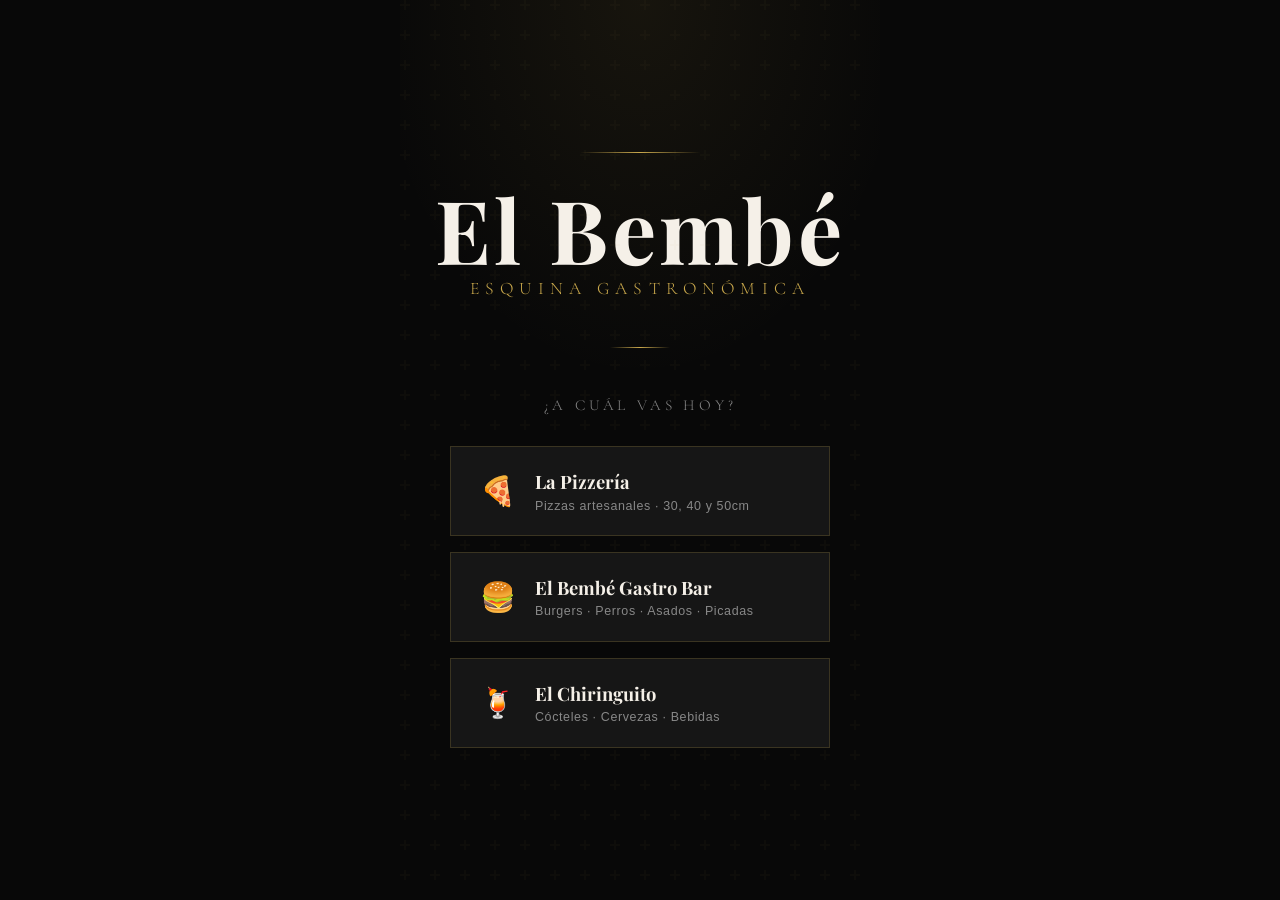
==== commit 827a9a1c: "💾 Backup antes de suspender" ====
--- a/index.backup.html
+++ b/index.backup.html
@@ -1 +1,233 @@
-<!DOCTYPE html><html lang="es"><head><meta charset="UTF-8"><meta name="viewport" content="width=device-width,initial-scale=1"><title>Servicio suspendido</title><style>*{margin:0;padding:0;box-sizing:border-box}body{background:#080808;color:#F0E8D2;font-family:system-ui,sans-serif;display:flex;align-items:center;justify-content:center;min-height:100vh;text-align:center;padding:20px}.box{max-width:380px}.ico{font-size:64px;margin-bottom:20px}.title{font-size:28px;font-weight:700;color:#C9A227;margin-bottom:10px}.sub{font-size:15px;color:#9A8660;line-height:1.6;margin-bottom:24px}.note{font-size:13px;color:#504030;border:1px solid #1C1C1C;border-radius:10px;padding:14px}</style></head><body><div class="box"><div class="ico">🔒</div><div class="title">Menú no disponible</div><div class="sub">Este menú digital está temporalmente suspendido. Por favor comunícate con el restaurante.</div><div class="note">Si eres el administrador, contacta a AIMAX STUDIO para reactivar tu servicio.</div></div></body></html>+<!DOCTYPE html>
+<html lang="es">
+<head>
+<meta charset="UTF-8">
+<meta name="viewport" content="width=device-width, initial-scale=1.0">
+<title>El Bembé — Menu</title>
+<link href="https://fonts.googleapis.com/css2?family=Playfair+Display:ital,wght@0,400;0,700;1,400&family=Cormorant+Garamond:wght@300;400;500&family=DM+Sans:wght@300;400;500&display=swap" rel="stylesheet">
+</head>
+<link rel="stylesheet" href="styles.css">
+<body>
+
+<!-- ════════════════ PORTADA ════════════════ -->
+<div id="portada">
+  <div class="portada-ornamento"></div>
+  <h1 class="portada-titulo">El Bembé</h1>
+  <p class="portada-subtitulo">Esquina Gastronómica</p>
+  <div class="portada-ornamento2"></div>
+  <p class="portada-pregunta">¿A cuál vas hoy?</p>
+  <div class="conceptos-grid">
+    <button class="concepto-btn" onclick="abrirMenu('pizzeria')">
+      <span class="concepto-emoji">🍕</span>
+      <div class="concepto-info">
+        <span class="concepto-nombre">La Pizzería</span>
+        <span class="concepto-desc">Pizzas artesanales · 30, 40 y 50cm</span>
+      </div>
+      <span class="concepto-arrow">→</span>
+    </button>
+    <button class="concepto-btn" onclick="abrirMenu('gastrobar')">
+      <span class="concepto-emoji">🍔</span>
+      <div class="concepto-info">
+        <span class="concepto-nombre">El Bembé Gastro Bar</span>
+        <span class="concepto-desc">Burgers · Perros · Asados · Picadas</span>
+      </div>
+      <span class="concepto-arrow">→</span>
+    </button>
+    <button class="concepto-btn" onclick="abrirMenu('chiringuito')">
+      <span class="concepto-emoji">🍹</span>
+      <div class="concepto-info">
+        <span class="concepto-nombre">El Chiringuito</span>
+        <span class="concepto-desc">Cócteles · Cervezas · Bebidas</span>
+      </div>
+      <span class="concepto-arrow">→</span>
+    </button>
+  </div>
+</div>
+
+<!-- ════════════════ MENÚ CONTAINER ════════════════ -->
+<div id="menu-container">
+  <div class="menu-header">
+    <button class="btn-volver" onclick="volverPortada()">←</button>
+    <div class="header-info">
+      <div class="header-nombre" id="header-nombre"></div>
+      <div class="header-sub">El Bembé · 324-8009246</div>
+    </div>
+  </div>
+  <div class="menu-body" id="menu-body"></div>
+</div>
+
+<!-- BARRA TOTAL -->
+<div class="total-bar" id="total-bar">
+  <div class="total-linea">
+    <span class="total-label">Total del pedido</span>
+    <span class="total-valor" id="total-display">$0</span>
+  </div>
+  <div class="btns-pedido">
+    <button class="btn-pedido btn-wsp" onclick="abrirModal()">📲 Ver pedido</button>
+    <button class="btn-pedido btn-limpiar" onclick="limpiarPedido()">Limpiar</button>
+  </div>
+</div>
+
+<!-- MODAL -->
+<div id="modal-pedido">
+  <div class="modal-box">
+
+    <div class="modal-titulo" id="modal-titulo">Tu pedido</div>
+
+    <div class="modal-items" id="modal-items"></div>
+    <div class="modal-total" id="modal-total"></div>
+
+    <!-- FORMULARIO -->
+    <form id="pedidoForm">
+
+      <section class="menu-section">
+        <h2>📝 Detalles del Cliente</h2>
+
+        <div class="form-group">
+          <label>👤 Nombre:</label>
+          <input type="text" id="nombre" required>
+        </div>
+
+        <div class="form-group">
+          <label>📞 Número:</label>
+          <input type="tel" id="telefono" required>
+        </div>
+
+        <div class="form-group">
+          <label>📦 Tipo de entrega:</label>
+          <select id="tipoEntrega">
+            <option value="">-- Selecciona --</option>
+            <option value="local">Recoger en el local</option>
+            <option value="domicilio">Domicilio</option>
+            <option value="comer">Comer en el local</option>
+          </select>
+        </div>
+
+        <div class="form-group" id="direccionField" style="display:none;">
+          <label>📍 Dirección:</label>
+          <input type="text" id="direccion">
+        </div>
+
+        <div class="form-group" id="mesaField" style="display:none;">
+          <label>🪑 Mesa:</label>
+          <input type="text" id="numeroMesa">
+        </div>
+
+        <div class="form-group">
+          <label>💳 Método de pago:</label>
+          <select id="tipoPago">
+            <option value="">-- Selecciona --</option>
+            <option value="Efectivo">Efectivo</option>
+            <option value="Nequi">Nequi</option>
+            <option value="Bancolombia">Bancolombia</option>
+            <option value="Llave">Llave</option>
+            <option value="Bold">Llave Bold</option>
+            <option value="Datafono">Datáfono</option>
+          </select>
+        </div>
+
+        <!-- INFO DINÁMICA DE PAGO -->
+        <div class="form-group" id="infoPago" style="display:none;">
+  <div id="textoPago" style="font-size:14px; line-height:1.4;"></div>
+</div>
+
+        <div class="form-group" id="efectivoField" style="display:none;">
+          <label>💵 ¿Con cuánto pagas?</label>
+          <input type="text" id="efectivoCliente">
+        </div>
+
+        <div class="form-group">
+          <label>📝 Extras:</label>
+          <textarea id="especificaciones"></textarea>
+        </div>
+
+      </section>
+
+    </form>
+
+    <!-- BOTONES -->
+    <div class="modal-btns">
+      <button class="btn-confirmar" onclick="enviarWhatsApp()">✅ Enviar por WhatsApp</button>
+      <button class="btn-cancelar" onclick="cerrarModal()">Cerrar</button>
+    </div>
+  </div>
+</div>
+
+  <script>
+function enviarWhatsApp() {
+  const lineas = [];
+  let total = 0;
+
+  pedidoGlobal.forEach(i => {
+    lineas.push(`• ${i.nombre} x${i.cant}`);
+    total += i.precio * i.cant;
+  });
+
+  if (lineas.length === 0) { cerrarModal(); return; }
+
+  const nombre    = document.getElementById('nombre')?.value?.trim();
+  const telefono  = document.getElementById('telefono')?.value?.trim();
+  const entrega   = document.getElementById('tipoEntrega')?.value;
+  const direccion = document.getElementById('direccion')?.value?.trim();
+  const mesa      = document.getElementById('numeroMesa')?.value?.trim();
+  const pago      = document.getElementById('tipoPago')?.value;
+  const efectivo  = document.getElementById('efectivoCliente')?.value?.trim();
+  const extra     = document.getElementById('especificaciones')?.value?.trim();
+
+  const entregaTexto = { local:'Recoger en el local', domicilio:'Domicilio', comer:'Comer en el local' };
+
+  let msg = "📦 *NUEVO PEDIDO — El Bembé*\n\n";
+  if (nombre)   msg += "👤 *Nombre:* " + nombre + "\n";
+  if (telefono) msg += "📞 *Número:* " + telefono + "\n";
+  if (nombre || telefono) msg += "\n";
+
+  msg += "🍽️ *Platos:*\n" + lineas.join('\n') + "\n\n";
+
+  if (entrega) {
+    msg += "📦 *Entrega:* " + (entregaTexto[entrega] || entrega) + "\n";
+    if (entrega === 'comer' && mesa)          msg += "🪑 *Mesa:* " + mesa + "\n";
+    if (entrega === 'domicilio' && direccion) msg += "📍 *Dirección:* " + direccion + "\n";
+    msg += "\n";
+  }
+
+  if (pago)     msg += "💳 *Pago:* " + pago + "\n";
+  if (efectivo) msg += "💵 *Con cuánto paga:* " + efectivo + "\n";
+  if (pago || efectivo) msg += "\n";
+
+  if (extra) msg += "📝 *Extras:* " + extra + "\n\n";
+
+  msg += "💰 *Total: " + formatCOP(total) + "*";
+
+  // ── Cambiar botón a "Enviando..." ──
+  const btnConfirmar = document.querySelector('.btn-confirmar');
+  if (btnConfirmar) {
+    btnConfirmar.disabled = true;
+    btnConfirmar.textContent = "Enviando...";
+  }
+
+  // ── Enviar a Google Forms ──
+  const formData = new FormData();
+  formData.append("entry.1374019127", nombre    || "");
+  formData.append("entry.1512792047", telefono  || "");
+  formData.append("entry.1387437886", lineas.join('\n'));
+  formData.append("entry.1736887646", entrega   || "");
+  formData.append("entry.2125605033", direccion || "");
+  formData.append("entry.1258546851", pago      || "");
+  formData.append("entry.189347138",  String(total));
+
+  fetch("https://docs.google.com/forms/u/0/d/e/1FAIpQLSe2bna-9qyBoRLz5rePzkVjr_HBpRir2xsR7hR0W3sS5phgUg/formResponse", {
+    method: "POST",
+    mode: "no-cors",
+    body: formData
+  });
+
+  setTimeout(() => {
+    window.open(`https://wa.me/${WS}?text=${encodeURIComponent(msg)}`, '_blank');
+    location.href = location.href;
+  }, 4000);
+}
+</script>
+
+<script src="script.js" charset="UTF-8"></script>
+</body>
+</html>
--- a/styles.css
+++ b/styles.css
@@ -0,0 +1,257 @@
+:root {
+    --negro: #080808; --negro-suave: #111111; --negro-card: #161616;
+    --negro-hover: #1e1e1e; --dorado: #c9a84c; --dorado-claro: #e2c47a;
+    --dorado-opaco: rgba(201,168,76,0.15); --blanco: #f5f0e8;
+    --gris: #888; --gris-claro: #555; --verde: #27ae60;
+  }
+  * { box-sizing: border-box; margin: 0; padding: 0; }
+  body {
+  background: var(--negro);
+  color: var(--blanco);
+  font-family: 'DM Sans', sans-serif;
+  font-weight: 300;
+  min-height: 100vh;
+  display: flex;
+  flex-direction: column;
+  align-items: center;
+}
+
+/* ✅ ESTO VA AFUERA */
+#portada,
+#menu-container,
+.total-bar,
+#modal-pedido {
+  max-width: 480px;
+  width: 100%;
+  margin: 0 auto;
+}
+
+  /* ════ PORTADA ════ */
+  #portada {
+    width: 100%;
+    min-height: 100vh; display: flex; flex-direction: column;
+    align-items: center; justify-content: center;
+    padding: 2rem 1.5rem;
+    background: radial-gradient(ellipse 80% 60% at 50% 0%, rgba(201,168,76,0.08) 0%, transparent 70%), var(--negro);
+    text-align: center; position: relative; overflow: hidden;
+  }
+  #portada::before {
+    content: ''; position: absolute; inset: 0;
+    background: url("data:image/svg+xml,%3Csvg width='60' height='60' viewBox='0 0 60 60' xmlns='http://www.w3.org/2000/svg'%3E%3Cg fill='none' fill-rule='evenodd'%3E%3Cg fill='%23c9a84c' fill-opacity='0.03'%3E%3Cpath d='M36 34v-4h-2v4h-4v2h4v4h2v-4h4v-2h-4zm0-30V0h-2v4h-4v2h4v4h2V6h4V4h-4zM6 34v-4H4v4H0v2h4v4h2v-4h4v-2H6zM6 4V0H4v4H0v2h4v4h2V6h4V4H6z'/%3E%3C/g%3E%3C/g%3E%3C/svg%3E");
+    pointer-events: none;
+  }
+  .portada-ornamento { width: 120px; height: 1px; background: linear-gradient(90deg, transparent, var(--dorado), transparent); margin: 0 auto 2rem; }
+  .portada-titulo { font-family: 'Playfair Display', serif; font-size: clamp(3rem, 12vw, 5.5rem); font-weight: 700; letter-spacing: 0.04em; line-height: 1; color: var(--blanco); margin-bottom: 0.3rem; }
+  .portada-subtitulo { font-family: 'Cormorant Garamond', serif; font-size: clamp(0.85rem, 3vw, 1.1rem); letter-spacing: 0.35em; text-transform: uppercase; color: var(--dorado); margin-bottom: 3rem; }
+  .portada-ornamento2 { width: 60px; height: 1px; background: linear-gradient(90deg, transparent, var(--dorado), transparent); margin: 0 auto 3rem; }
+  .portada-pregunta { font-family: 'Cormorant Garamond', serif; font-size: clamp(0.8rem, 2.5vw, 0.95rem); letter-spacing: 0.25em; text-transform: uppercase; color: var(--gris); margin-bottom: 2rem; }
+  .conceptos-grid { display: grid; grid-template-columns: 1fr; gap: 1rem; width: 100%; max-width: 380px; }
+  .concepto-btn {
+    background: var(--negro-card); border: 1px solid rgba(201,168,76,0.2);
+    color: var(--blanco); padding: 1.4rem 1.8rem; cursor: pointer;
+    transition: all 0.3s ease; display: flex; align-items: center;
+    gap: 1.2rem; text-align: left; position: relative; overflow: hidden;
+  }
+  .concepto-btn::before { content: ''; position: absolute; left: 0; top: 0; bottom: 0; width: 3px; background: var(--dorado); transform: scaleY(0); transition: transform 0.3s ease; transform-origin: bottom; }
+  .concepto-btn:hover { background: var(--negro-hover); border-color: var(--dorado); transform: translateX(4px); }
+  .concepto-btn:hover::before { transform: scaleY(1); }
+  .concepto-emoji { font-size: 1.8rem; flex-shrink: 0; }
+  .concepto-info { flex: 1; }
+  .concepto-nombre { font-family: 'Playfair Display', serif; font-size: 1.15rem; font-weight: 700; color: var(--blanco); display: block; margin-bottom: 0.2rem; }
+  .concepto-desc { font-size: 0.78rem; color: var(--gris); letter-spacing: 0.05em; }
+  .concepto-arrow { color: var(--dorado); font-size: 1rem; opacity: 0; transition: opacity 0.3s; }
+  .concepto-btn:hover .concepto-arrow { opacity: 1; }
+
+  /* ════ MENÚ CONTAINER ════ */
+  #menu-container {
+  display: none;
+  width: 100%;
+  flex-direction: column;
+}
+
+  /* HEADER */
+  .menu-header {
+    position: sticky; top: 0; z-index: 100;
+    background: rgba(8,8,8,0.96); backdrop-filter: blur(12px);
+    border-bottom: 1px solid rgba(201,168,76,0.15);
+    padding: 0.9rem 1.2rem; display: flex; align-items: center; gap: 1rem;
+  }
+  .btn-volver { background: none; border: 1px solid rgba(201,168,76,0.3); color: var(--dorado); width: 36px; height: 36px; cursor: pointer; display: flex; align-items: center; justify-content: center; font-size: 1rem; transition: all 0.2s; flex-shrink: 0; }
+  .btn-volver:hover { background: var(--dorado-opaco); border-color: var(--dorado); }
+  .header-info { flex: 1; }
+  .header-nombre { font-family: 'Playfair Display', serif; font-size: 1.1rem; font-weight: 700; color: var(--blanco); line-height: 1.1; }
+  .header-sub { font-size: 0.7rem; color: var(--dorado); letter-spacing: 0.2em; text-transform: uppercase; }
+
+  /* BODY */
+  .menu-body {
+  flex: 1;
+  padding: 1rem 1rem 2rem;
+}
+  .menu-section { margin-bottom: 2rem; animation: fadeIn 0.3s ease; }
+  @keyframes fadeIn { from { opacity:0; transform:translateY(6px); } to { opacity:1; transform:translateY(0); } }
+
+  .section-titulo { font-family: 'Playfair Display', serif; font-size: 1.5rem; font-style: italic; color: var(--dorado-claro); margin-bottom: 0.3rem; padding-bottom: 0.8rem; border-bottom: 1px solid rgba(201,168,76,0.2); }
+
+  .section-subtitulo { font-size: 0.75rem; color: var(--gris); letter-spacing: 0.1em; text-transform: uppercase; margin-bottom: 1.2rem; margin-top: 0.4rem; }
+
+  /* ITEM */
+  .item { border-bottom: 1px solid rgba(255,255,255,0.05); transition: background 0.2s; }
+  .item:hover { background: rgba(255,255,255,0.015); }
+
+  .item-linea { display: flex; align-items: center; gap: 0.5rem; padding: 0.85rem 0.5rem; flex-wrap: nowrap; }
+
+  .item-linea label { flex: 1; display: flex; align-items: center; gap: 0.55rem; cursor: pointer; min-width: 0; }
+
+  .check-plato { appearance: none; -webkit-appearance: none; width: 16px; height: 16px; border: 1px solid var(--gris-claro); background: transparent; cursor: pointer; flex-shrink: 0; position: relative; transition: all 0.2s; }
+
+  .check-plato:checked { background: var(--dorado); border-color: var(--dorado); }
+
+  .check-plato:checked::after { content: '✓'; position: absolute; top: 50%; left: 50%; transform: translate(-50%,-50%); font-size: 10px; color: var(--negro); font-weight: 700; }
+
+  .nombre-plato { font-size: 0.88rem; color: var(--blanco); line-height: 1.3; overflow: hidden; text-overflow: ellipsis; white-space: nowrap; }
+
+  .item-linea label:has(.check-plato:checked) .nombre-plato { color: var(--dorado-claro); }
+
+  .sabor { background: var(--negro-card); border: 1px solid rgba(255,255,255,0.1); color: var(--gris); font-family: 'DM Sans', sans-serif; font-size: 0.72rem; padding: 0.3rem 0.4rem; cursor: pointer; flex-shrink: 0; max-width: 110px; display: none; transition: border-color 0.2s; }
+
+  .sabor.visible { display: block; }
+  .sabor:focus { outline: none; border-color: var(--dorado); color: var(--blanco); }
+
+  .item-linea > span.precio { font-family: 'Cormorant Garamond', serif; font-size: 0.95rem; font-weight: 500; color: var(--dorado); flex-shrink: 0; white-space: nowrap; min-width: 52px; text-align: right; }
+  .cantidad { width: 44px; background: var(--negro-card); border: 1px solid rgba(255,255,255,0.1); color: var(--blanco); font-family: 'DM Sans', sans-serif; font-size: 0.85rem; text-align: center; padding: 0.3rem; flex-shrink: 0; display: none; transition: border-color 0.2s; }
+  .cantidad.visible { display: block; }
+  .cantidad:focus { outline: none; border-color: var(--dorado); }
+  .cantidad::-webkit-inner-spin-button, .cantidad::-webkit-outer-spin-button { -webkit-appearance: none; }
+  .cantidad { -moz-appearance: textfield; }
+  .descripcion { display: none; padding: 0.3rem 0.5rem 0.8rem 2rem; font-family: 'Cormorant Garamond', serif; font-size: 0.9rem; color: var(--gris); line-height: 1.6; font-style: italic; border-left: 2px solid var(--dorado-opaco); margin: 0 0.5rem 0.5rem; }
+
+  /* SEPARADOR */
+  .separador { text-align: center; padding: 1.2rem 0 0.8rem; font-family: 'Cormorant Garamond', serif; font-size: 0.78rem; letter-spacing: 0.3em; text-transform: uppercase; color: rgba(201,168,76,0.4); position: relative; }
+  .separador::before, .separador::after { content: ''; position: absolute; top: 50%; width: 28%; height: 1px; background: rgba(201,168,76,0.15); }
+  .separador::before { left: 0; }
+  .separador::after { right: 0; }
+
+  /* MITAD Y MITAD */
+  .mitad-container { background: var(--negro-card); border: 1px solid rgba(201,168,76,0.25); padding: 1.2rem; margin-bottom: 1.5rem; }
+  .mitad-titulo { font-family: 'Playfair Display', serif; font-size: 1.05rem; color: var(--dorado-claro); margin-bottom: 0.3rem; }
+  .mitad-nota { font-size: 0.72rem; color: var(--gris); font-style: italic; margin-bottom: 1rem; }
+  .mitad-fila { display: grid; grid-template-columns: 1fr 1fr; gap: 0.8rem; margin-bottom: 0.8rem; }
+  .mitad-fila label, .mitad-tamano-label { font-size: 0.7rem; color: var(--gris); letter-spacing: 0.1em; text-transform: uppercase; display: block; margin-bottom: 0.3rem; }
+  .mitad-fila select, .mitad-tamano-sel { width: 100%; background: var(--negro-suave); border: 1px solid rgba(255,255,255,0.1); color: var(--blanco); font-family: 'DM Sans', sans-serif; font-size: 0.8rem; padding: 0.5rem 0.4rem; cursor: pointer; }
+  .mitad-fila select:focus, .mitad-tamano-sel:focus { outline: none; border-color: var(--dorado); }
+  .mitad-tamano-wrap { margin-bottom: 1rem; }
+  .mitad-bottom { display: flex; align-items: center; justify-content: space-between; gap: 1rem; }
+  .mitad-precio-display { font-family: 'Cormorant Garamond', serif; font-size: 1.2rem; color: var(--dorado); }
+  .mitad-cant-wrap { display: flex; align-items: center; gap: 0.5rem; }
+  .mitad-cant-wrap span { font-size: 0.72rem; color: var(--gris); text-transform: uppercase; letter-spacing: 0.08em; }
+  .mitad-cant-input { width: 52px; background: var(--negro-suave); border: 1px solid rgba(255,255,255,0.1); color: var(--blanco); font-size: 0.9rem; text-align: center; padding: 0.35rem; }
+  .mitad-cant-input:focus { outline: none; border-color: var(--dorado); }
+  .mitad-cant-input::-webkit-inner-spin-button { -webkit-appearance: none; }
+  .mitad-cant-input { -moz-appearance: textfield; }
+
+  /* PICADA */
+  .picada-container { background: var(--negro-card); border: 1px solid rgba(201,168,76,0.2); padding: 1.2rem; margin-bottom: 1rem; }
+  .picada-titulo { font-family: 'Playfair Display', serif; font-size: 1rem; color: var(--dorado-claro); margin-bottom: 0.3rem; }
+  .picada-desc { font-size: 0.78rem; color: var(--gris); font-style: italic; margin-bottom: 1rem; }
+  .picada-opciones { display: grid; grid-template-columns: 1fr 1fr 1fr; gap: 0.6rem; margin-bottom: 0.8rem; }
+  .picada-opcion { background: var(--negro-suave); border: 1px solid rgba(255,255,255,0.08); padding: 0.7rem 0.5rem; text-align: center; cursor: pointer; transition: all 0.2s; }
+  .picada-opcion.seleccionada { border-color: var(--dorado); background: var(--dorado-opaco); }
+  .picada-opcion-label { font-size: 0.7rem; color: var(--gris); text-transform: uppercase; letter-spacing: 0.08em; display: block; }
+  .picada-opcion-precio { font-family: 'Cormorant Garamond', serif; font-size: 1rem; color: var(--dorado); display: block; }
+  .picada-opcion-porciones { font-size: 0.65rem; color: var(--gris-claro); display: block; }
+  .picada-bottom { display: flex; align-items: center; justify-content: space-between; gap: 1rem; }
+  .picada-precio-display { font-family: 'Cormorant Garamond', serif; font-size: 1.2rem; color: var(--dorado); }
+  .picada-cant-wrap { display: flex; align-items: center; gap: 0.5rem; }
+  .picada-cant-wrap > span { font-size: 0.72rem; color: var(--gris); text-transform: uppercase; letter-spacing: 0.08em; }
+  .picada-cant-input { width: 52px; background: var(--negro-suave); border: 1px solid rgba(255,255,255,0.1); color: var(--blanco); font-size: 0.9rem; text-align: center; padding: 0.35rem; }
+  .picada-cant-input:focus { outline: none; border-color: var(--dorado); }
+  .picada-cant-input::-webkit-inner-spin-button { -webkit-appearance: none; }
+  .picada-cant-input { -moz-appearance: textfield; }
+
+  /* TOTAL BAR */
+  .total-bar { position: sticky; bottom: 0; width: 100%; background: rgba(8,8,8,0.97); border-top: 1px solid rgba(201,168,76,0.3); padding: 1rem 1.2rem; display: none; flex-direction: column; gap: 0.8rem; backdrop-filter: blur(12px); z-index: 200; }
+  .total-bar.visible { display: flex; }
+  .total-linea { display: flex; justify-content: space-between; align-items: center; }
+  .total-label { font-size: 0.72rem; letter-spacing: 0.2em; text-transform: uppercase; color: var(--gris); }
+  .total-valor { font-family: 'Cormorant Garamond', serif; font-size: 1.6rem; font-weight: 500; color: var(--dorado-claro); }
+  .btns-pedido { display: flex; gap: 0.8rem; }
+  .btn-pedido { flex: 1; padding: 0.85rem; border: none; font-family: 'DM Sans', sans-serif; font-size: 0.8rem; letter-spacing: 0.1em; text-transform: uppercase; cursor: pointer; font-weight: 500; transition: all 0.2s; }
+  .btn-wsp { background: var(--verde); color: white; }
+  .btn-wsp:hover { filter: brightness(1.1); }
+  .btn-limpiar { background: transparent; color: var(--gris); border: 1px solid rgba(255,255,255,0.15); }
+  .btn-limpiar:hover { color: var(--blanco); border-color: rgba(255,255,255,0.4); }
+
+  /* MODAL */
+#modal-pedido { display: none; position: fixed; inset: 0; background: rgba(0,0,0,0.85); z-index: 500; padding: 1.5rem; align-items: flex-end; justify-content: center; }
+#modal-pedido.abierto { display: flex; animation: fadeIn 0.2s ease; }
+.modal-box { background: var(--negro-card); border: 1px solid rgba(201,168,76,0.25); width: 100%; max-width: 440px; padding: 1.5rem; max-height: 80vh; overflow-y: auto; }
+.modal-titulo { font-family: 'Playfair Display', serif; font-size: 1.2rem; color: var(--dorado-claro); margin-bottom: 1rem; padding-bottom: 0.8rem; border-bottom: 1px solid rgba(201,168,76,0.2); }
+.modal-items { margin-bottom: 1rem; font-size: 0.85rem; color: var(--blanco); }
+
+.modal-item { display: flex; justify-content: space-between; align-items: center; border-bottom: 1px solid rgba(255,255,255,0.06); padding: 0.7rem 0; gap: 0.5rem; }
+.modal-item-nombre { flex: 1; font-size: 0.88rem; color: var(--blanco); }
+.modal-item-controles { display: flex; align-items: center; gap: 0.5rem; flex-shrink: 0; }
+.modal-btn-cant { width: 28px; height: 28px; border-radius: 50%; border: 1px solid rgba(201,168,76,0.4); background: transparent; color: var(--dorado); font-size: 1rem; cursor: pointer; display: flex; align-items: center; justify-content: center; transition: all 0.2s; line-height: 1; }
+.modal-btn-cant:hover { background: var(--dorado-opaco); border-color: var(--dorado); }
+.modal-item-cant { font-size: 0.9rem; color: var(--blanco); min-width: 18px; text-align: center; }
+.modal-item-precio { font-family: 'Cormorant Garamond', serif; font-size: 0.95rem; color: var(--dorado); min-width: 60px; text-align: right; }
+
+.modal-total { text-align: center; padding: 1.2rem 0 0.5rem; border-top: 1px solid rgba(201,168,76,0.2); margin-bottom: 1rem; }
+.modal-total-label { font-size: 0.7rem; letter-spacing: 0.25em; text-transform: uppercase; color: var(--gris); margin-bottom: 0.4rem; }
+.modal-total-valor { font-family: 'Cormorant Garamond', serif; font-size: 2.2rem; font-weight: 500; color: var(--dorado-claro); }
+
+.modal-btns { display: flex; gap: 0.8rem; }
+.btn-confirmar { flex: 2; background: var(--verde); color: white; border: none; padding: 0.9rem; font-family: 'DM Sans', sans-serif; font-size: 0.82rem; letter-spacing: 0.1em; text-transform: uppercase; cursor: pointer; font-weight: 500; }
+.btn-cancelar { flex: 1; background: transparent; color: var(--gris); border: 1px solid rgba(255,255,255,0.15); padding: 0.9rem; font-family: 'DM Sans', sans-serif; font-size: 0.82rem; cursor: pointer; }
+
+  /* PAGOS */
+  .pagos-footer { padding: 2rem 0.5rem 1rem; border-top: 1px solid rgba(255,255,255,0.05); margin-top: 1rem; }
+  .pagos-titulo { font-family: 'Cormorant Garamond', serif; font-size: 0.75rem; letter-spacing: 0.25em; text-transform: uppercase; color: var(--gris); text-align: center; margin-bottom: 1rem; }
+  .pagos-grid { display: flex; flex-wrap: wrap; gap: 0.5rem; justify-content: center; }
+  .pago-tag { background: var(--negro-card); border: 1px solid rgba(255,255,255,0.08); color: var(--gris-claro); padding: 0.35rem 0.8rem; font-size: 0.72rem; letter-spacing: 0.05em; }
+  .pagos-nota { font-size: 0.7rem; color: var(--gris); text-align: center; margin-top: 0.8rem; font-style: italic; }
+
+  /* INPUTS SOLO DEL MODAL */
+#modal-pedido input,
+#modal-pedido select,
+#modal-pedido textarea {
+  width: 100%;
+  padding: 12px;
+  border-radius: 10px;
+  border: none;
+  background: #1a1a1a;
+  color: #fff;
+  font-size: 14px;
+}
+
+/* LABELS */
+#modal-pedido .form-group label {
+  display: block;
+  font-size: 13px;
+  margin-bottom: 5px;
+  color: #aaa;
+}
+
+/* TITULO SECCION */
+#modal-pedido .menu-section h2 {
+  color: #d4af37;
+  font-size: 18px;
+  margin-bottom: 10px;
+}
+
+/* ESPACIADO */
+#modal-pedido .form-group {
+  margin-bottom: 15px;
+}
+
+/* PLACEHOLDER */
+#modal-pedido input::placeholder,
+#modal-pedido textarea::placeholder {
+  color: #777;
+}
+
+#modal-pedido input:focus,
+#modal-pedido select:focus,
+#modal-pedido textarea:focus {
+  outline: 1px solid #d4af37;
+}
